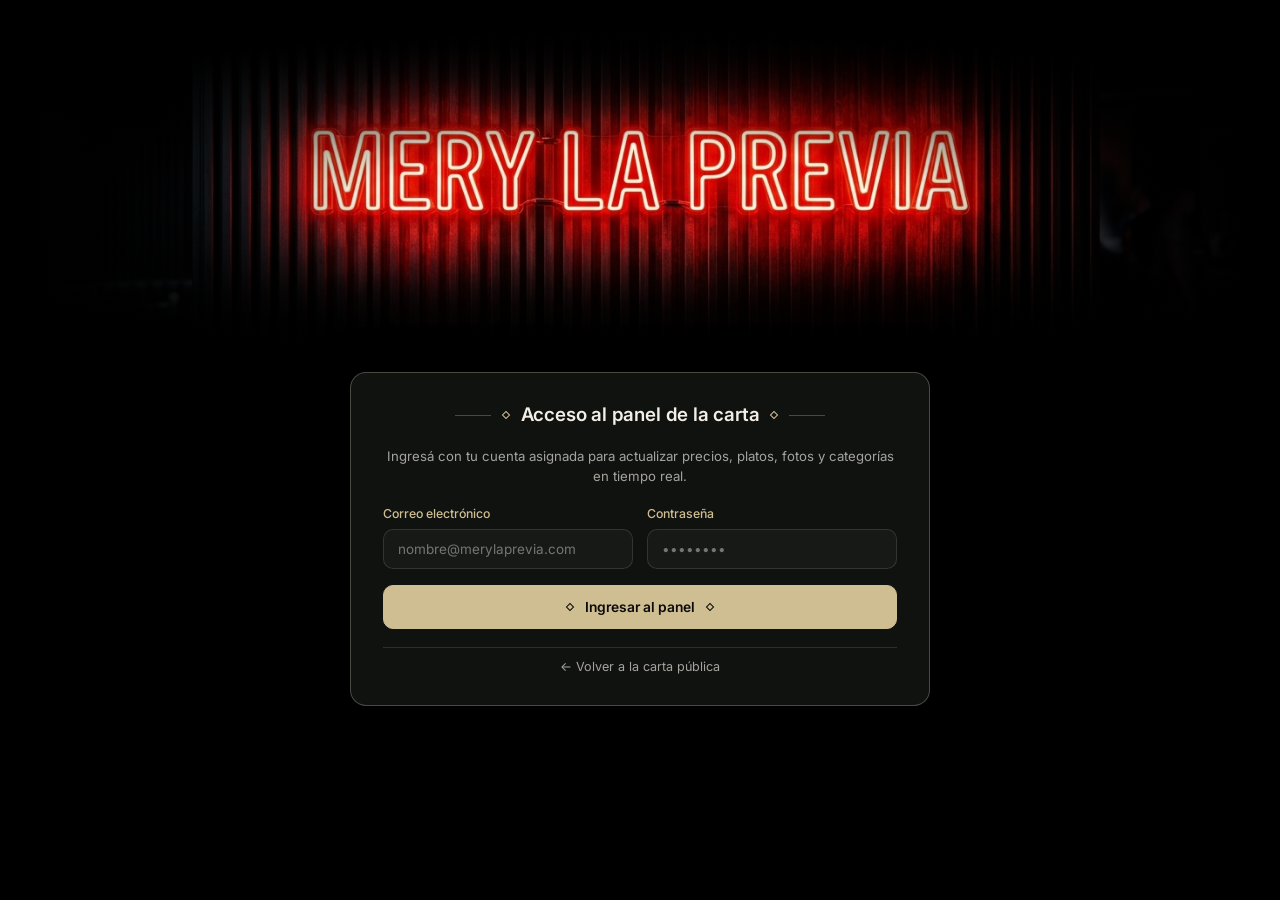
==== admin.html @ 09398cb2 "fix(reservas-qr): sincronizacion multidepositivo, persistencia de pestana y scanner qr fullscreen" ====
<!DOCTYPE html>
<html lang="es">
<head>
  <meta charset="UTF-8" />
  <meta name="viewport" content="width=device-width, initial-scale=1.0" />
  <meta name="color-scheme" content="dark" />
  <title>Mery La Previa — Panel de Administración</title>
  <link rel="preconnect" href="https://fonts.googleapis.com" />
  <link rel="preconnect" href="https://fonts.gstatic.com" crossorigin />
  <link href="https://fonts.googleapis.com/css2?family=Inter:wght@400;500;600;700&display=swap" rel="stylesheet" />
  <link rel="stylesheet" href="admin.css?v=15" />
</head>
<body>

  <!-- ======================================================================
       1. LOGIN SCREEN: Static Final Frame of Neon Sign on Top + Login Grid Below
          (No video playback, never covers the neon sign, no user sign-up)
       ====================================================================== -->
  <section id="adminLoginScreen" class="admin-login-screen" aria-label="Acceso Administrativo Mery La Previa">
    <div class="admin-neon-stage">
      <img
        src="assets/img/neon-wall-mery.jpg"
        alt="Cartel Luminoso Mery La Previa"
        class="admin-neon-frame-img"
      />
      <div class="admin-neon-vignette" aria-hidden="true"></div>
    </div>

    <div class="admin-login-grid-wrap">
      <div class="admin-login-card">
        <div class="admin-diamond-header">
          <span class="diamond-line"></span>
          <span class="diamond-dot"></span>
          <h1>Acceso al panel de la carta</h1>
          <span class="diamond-dot"></span>
          <span class="diamond-line"></span>
        </div>

        <p class="admin-login-subtitle">
          Ingresá con tu cuenta asignada para actualizar precios, platos, fotos y categorías en tiempo real.
        </p>

        <form id="adminLoginForm" class="admin-login-form" autocomplete="on">
          <div class="admin-login-inputs-grid">
            <div class="admin-field">
              <label for="loginEmail">Correo electrónico</label>
              <input
                type="email"
                id="loginEmail"
                class="admin-input"
                placeholder="nombre@merylaprevia.com"
                required
                autocomplete="username"
              />
            </div>

            <div class="admin-field">
              <label for="loginPassword">Contraseña</label>
              <input
                type="password"
                id="loginPassword"
                class="admin-input"
                placeholder="••••••••"
                required
                autocomplete="current-password"
              />
            </div>
          </div>

          <div id="loginErrorMsg" class="admin-login-error" role="alert" hidden></div>

          <button type="submit" id="btnLoginSubmit" class="admin-enter-btn">
            <span class="intro-diamond"></span>
            <span>Ingresar al panel</span>
            <span class="intro-diamond"></span>
          </button>
        </form>

        <div class="admin-login-footer">
          <a href="index.html" class="admin-link-subtle">← Volver a la carta pública</a>
        </div>
      </div>
    </div>
  </section>

  <!-- ======================================================================
       2. SELF-MANAGED ADMIN WORKSPACE (Left Sidebar + Ordered Category Panel)
       ====================================================================== -->
  <div id="adminDashboardScreen" class="admin-shell" hidden>
    <!-- Mobile Top Header Bar (<900px) -->
    <header class="admin-mobile-topbar">
      <div class="admin-mobile-brand">
        <span class="admin-mobile-brand-title">Mery La Previa</span>
        <span class="admin-live-badge" title="Los cambios impactan al instante en la carta">
          <span class="live-dot"></span>
          <span>En vivo</span>
        </span>
      </div>
      <button
        type="button"
        id="btnAdminMobileMenu"
        class="admin-mobile-menu-btn"
        aria-label="Abrir o cerrar menú"
        aria-expanded="false"
      >
        <svg width="20" height="20" viewBox="0 0 24 24" fill="none" stroke="currentColor" stroke-width="1.8">
          <line x1="4" y1="7" x2="20" y2="7" />
          <line x1="4" y1="12" x2="20" y2="12" />
          <line x1="4" y1="17" x2="20" y2="17" />
        </svg>
      </button>
    </header>

    <div id="adminSidebarBackdrop" class="admin-sidebar-backdrop" hidden></div>

    <!-- Left Sidebar -->
    <aside id="adminSidebar" class="admin-sidebar" aria-label="Menú lateral de categorías">
      <div class="admin-sidebar-top">
        <div class="admin-brand-box">
          <div class="admin-brand-row">
            <span class="admin-brand-name">Mery La Previa</span>
            <span class="admin-live-badge" title="Los cambios impactan al instante en la carta">
              <span class="live-dot"></span>
              <span>En vivo</span>
            </span>
          </div>
          <span class="admin-brand-sub">Gestión de carta y precios</span>
        </div>

        <div class="admin-sidebar-section">
          <div class="admin-sidebar-label-row">
            <span class="admin-sidebar-label">Categorías</span>
          </div>
          <nav id="adminCategoryPills" class="admin-sidebar-nav" role="tablist" aria-label="Categorías de la carta"></nav>

          <button type="button" id="btnNewCategory" class="admin-sidebar-add-btn">
            <span>+ Nueva categoría</span>
          </button>
        </div>

        <div class="admin-sidebar-section">
          <div class="admin-sidebar-label-row">
            <span class="admin-sidebar-label">Operaciones y reservas</span>
          </div>
          <nav class="admin-sidebar-nav" aria-label="Operaciones de reservas y WhatsApp">
            <button type="button" id="btnNavReservations" class="admin-cat-pill">
              <span>Reservas y Check-in QR</span>
              <span id="adminReservationsBadge" class="admin-cat-pill-count">0</span>
            </button>
            <button type="button" id="btnNavWhatsapp" class="admin-cat-pill">
              <span>WhatsApp y Señas</span>
            </button>
          </nav>
        </div>

        <div class="admin-sidebar-section">
          <div class="admin-sidebar-label-row">
            <span class="admin-sidebar-label">Multimedia</span>
          </div>
          <nav class="admin-sidebar-nav" aria-label="Multimedia y videos">
            <button type="button" id="btnNavVideos" class="admin-cat-pill">
              <span>Videos de secciones</span>
            </button>
          </nav>
        </div>
      </div>

      <div class="admin-sidebar-footer">
        <a href="index.html" target="_blank" rel="noopener" class="admin-sidebar-link">
          <span>Ver carta pública</span>
          <span aria-hidden="true">↗</span>
        </a>
        <button type="button" id="btnLogout" class="admin-sidebar-logout">
          <span>Cerrar sesión</span>
        </button>
      </div>
    </aside>

    <!-- Right Main Workspace -->
    <main class="admin-main">
      <header class="admin-main-header">
        <div class="admin-main-title-wrap">
          <h2 id="activeCategoryTitle" class="admin-main-title">Cocktails 11:11</h2>
          <span id="activeCategoryCount" class="admin-main-subtitle">3 ítems en esta categoría</span>
        </div>

        <div class="admin-main-actions">
          <div class="admin-search-wrap">
            <input
              type="search"
              id="adminSearchInput"
              class="admin-search-input"
              placeholder="Buscar plato o bebida..."
              aria-label="Buscar plato o bebida"
            />
          </div>

          <button type="button" id="btnRenameActiveCat" class="admin-btn-outline">
            Renombrar categoría
          </button>
          <button type="button" id="btnDeleteActiveCat" class="admin-btn-outline admin-btn-danger">
            Eliminar categoría
          </button>
          <button type="button" id="btnNewDish" class="admin-btn-gold">
            + Agregar ítem
          </button>
        </div>
      </header>

      <section id="adminSectionsContainer" class="admin-sections-container"></section>
    </main>
  </div>

  <!-- Toast Notification Banner -->
  <div id="adminToast" class="admin-toast" role="status" aria-live="polite" hidden></div>

  <!-- ======================================================================
       3. POPUP MODAL: CREATE / EDIT DISH OR DRINK (Clean Photo Upload, No Presets)
       ====================================================================== -->
  <div id="adminItemModal" class="admin-modal-backdrop" hidden role="dialog" aria-modal="true" aria-labelledby="itemModalHeading">
    <div class="admin-modal-card">
      <div class="admin-modal-header">
        <div class="admin-modal-title-group">
          <span class="diamond-dot"></span>
          <h2 id="itemModalHeading">Agregar ítem a la carta</h2>
        </div>
        <button type="button" id="btnCloseItemModal" class="admin-modal-close" aria-label="Cerrar">✕</button>
      </div>

      <form id="adminItemForm" class="admin-modal-form">
        <input type="hidden" id="itemFormId" />

        <div class="admin-form-grid-2">
          <div class="admin-field">
            <label for="itemFormCategory">Categoría</label>
            <select id="itemFormCategory" class="admin-input" required></select>
          </div>

          <div class="admin-field">
            <label for="itemFormPrice">Precio (ej. $14.500)</label>
            <input type="text" id="itemFormPrice" class="admin-input" placeholder="$14.500" required />
          </div>
        </div>

        <div class="admin-form-grid-2">
          <div class="admin-field">
            <label for="itemFormName">Nombre del plato, trago o vino</label>
            <input type="text" id="itemFormName" class="admin-input" placeholder="Ej. Ojo de Bife en Bandeja Imperial" required />
          </div>

          <div class="admin-field">
            <label for="itemFormBadge">Distinción en la carta</label>
            <select id="itemFormBadge" class="admin-input">
              <option value="★">★ Recomendado de la casa</option>
              <option value="◇">◇ Especialidad 11:11</option>
            </select>
          </div>
        </div>

        <div class="admin-field">
          <label>Foto del ítem y encuadre dual</label>
          <div class="admin-photo-uploader">
            <div id="itemPhotoCropStage" class="admin-photo-crop-stage dual-preview-stage" title="Hacé clic para abrir el editor de encuadres estilo Instagram">
              <div class="admin-dual-preview-item">
                <span class="admin-dual-preview-label">Vista en lista</span>
                <div class="admin-dual-thumb-wrap">
                  <img id="itemFormPreview" src="assets/img/ice-cube-previa.jpg" alt="Vista previa en lista" class="admin-photo-preview" style="object-position: 50% 50%;" />
                </div>
              </div>
              <div class="admin-dual-preview-item">
                <span class="admin-dual-preview-label">Vista en ventana de detalle</span>
                <div class="admin-dual-modal-wrap">
                  <img id="itemFormModalPreview" src="assets/img/ice-cube-previa.jpg" alt="Vista previa en ventana de detalle" class="admin-photo-preview" style="object-position: 50% 50%;" />
                </div>
              </div>
              <span class="admin-crop-badge" aria-hidden="true">Clic para encuadrar</span>
            </div>
            <div class="admin-photo-controls">
              <p class="admin-photo-hint">
                Arrastrá la imagen con el mouse o el dedo para acomodar el encuadre. Podés calibrar de forma independiente la miniatura de la carta y la cabecera del detalle.
              </p>
              <div class="admin-photo-actions-row">
                <label for="itemFormFile" class="admin-btn-outline admin-upload-label">
                  Subir o cambiar foto
                </label>
                <button type="button" id="btnOpenPhotoCropper" class="admin-btn-gold">
                  Ajustar encuadres
                </button>
                <button type="button" id="btnResetImagePos" class="admin-btn-outline" title="Restablecer encuadres al centro">
                  Centrar encuadre
                </button>
              </div>
              <input type="file" id="itemFormFile" accept="image/*" hidden />
              <input type="hidden" id="itemFormImageUrl" value="assets/img/ice-cube-previa.jpg" />
              <input type="hidden" id="itemFormImagePos" value="50% 50%" />
              <input type="hidden" id="itemFormImageZoom" value="1" />
              <input type="hidden" id="itemFormModalImagePos" value="50% 50%" />
              <input type="hidden" id="itemFormModalImageZoom" value="1" />
            </div>
          </div>
        </div>

        <div class="admin-field">
          <label for="itemFormShortDesc">Descripción corta (se muestra en el listado de la carta)</label>
          <textarea id="itemFormShortDesc" class="admin-input admin-textarea" rows="2" placeholder="Ingredientes principales y presentación..." required></textarea>
        </div>

        <div class="admin-field">
          <label for="itemFormDetailCopy">Detalle y copy extendido (se muestra al abrir la ventana del plato)</label>
          <textarea id="itemFormDetailCopy" class="admin-input admin-textarea" rows="3" placeholder="Contá el ritual de servicio, notas de cata, cocción o por qué es especial..."></textarea>
        </div>

        <div class="admin-form-grid-2">
          <div class="admin-field">
            <label for="itemFormPairing">Sugerencia de maridaje o momento</label>
            <input type="text" id="itemFormPairing" class="admin-input" placeholder="Ej. Ideal para compartir entre 2 o 3 personas." />
          </div>

          <div class="admin-field">
            <label for="itemFormTags">Etiquetas (separadas por coma)</label>
            <input type="text" id="itemFormTags" class="admin-input" placeholder="Para compartir, Brasas, Autor 11:11" />
          </div>
        </div>

        <div class="admin-modal-footer">
          <button type="button" id="btnCancelItemModal" class="admin-btn-outline">Cancelar</button>
          <button type="submit" id="btnSaveItemModal" class="admin-btn-gold">Guardar cambios</button>
        </div>
      </form>
    </div>
  </div>

  <!-- ======================================================================
       4. POPUP MODAL: CREATE / RENAME CATEGORY (Unified Visual Style)
       ====================================================================== -->
  <div id="adminCategoryModal" class="admin-modal-backdrop" hidden role="dialog" aria-modal="true" aria-labelledby="catModalHeading">
    <div class="admin-modal-card admin-modal-sm">
      <div class="admin-modal-header">
        <div class="admin-modal-title-group">
          <span class="diamond-dot"></span>
          <h2 id="catModalHeading">Nueva categoría</h2>
        </div>
        <button type="button" id="btnCloseCatModal" class="admin-modal-close" aria-label="Cerrar">✕</button>
      </div>

      <form id="adminCategoryForm" class="admin-modal-form">
        <input type="hidden" id="catFormSlug" />
        <div class="admin-field">
          <label for="catFormTitle">Nombre de la categoría</label>
          <input type="text" id="catFormTitle" class="admin-input" placeholder="Ej. Postres & Café" required />
        </div>
        <div class="admin-modal-footer">
          <button type="button" id="btnCancelCatModal" class="admin-btn-outline">Cancelar</button>
          <button type="submit" class="admin-btn-gold">Guardar categoría</button>
        </div>
      </form>
    </div>
  </div>

  <!-- ======================================================================
       5. POPUP MODAL: UNIFIED VISUAL CONFIRMATION (Logout / Delete Dish / Delete Category)
       ====================================================================== -->
  <div id="adminConfirmModal" class="admin-modal-backdrop" hidden role="dialog" aria-modal="true" aria-labelledby="confirmModalHeading">
    <div class="admin-modal-card admin-modal-sm">
      <div class="admin-modal-header">
        <div class="admin-modal-title-group">
          <span class="diamond-dot"></span>
          <h2 id="confirmModalHeading">Confirmar acción</h2>
        </div>
        <button type="button" id="btnCloseConfirmModal" class="admin-modal-close" aria-label="Cerrar">✕</button>
      </div>

      <div id="confirmPromptState">
        <div class="admin-confirm-body">
          <p id="confirmModalMessage" class="admin-confirm-message">
            ¿Estás seguro de que querés realizar esta acción?
          </p>
        </div>

        <div class="admin-modal-footer">
          <button type="button" id="btnCancelConfirmModal" class="admin-btn-outline">Cancelar</button>
          <button type="button" id="btnAcceptConfirmModal" class="admin-btn-gold admin-btn-confirm-danger">Confirmar</button>
        </div>
      </div>

      <!-- Animated Green Success Check State -->
      <div id="confirmSuccessState" class="admin-confirm-success-state" hidden style="display:none;">
        <div class="admin-check-anim-circle">
          <svg class="admin-check-svg" viewBox="0 0 52 52">
            <circle class="admin-check-circle" cx="26" cy="26" r="23" fill="none"/>
            <path class="admin-check-path" fill="none" d="M14 27l8 8 16-16"/>
          </svg>
        </div>
        <span id="confirmSuccessText" class="admin-confirm-success-text">¡Acción confirmada con éxito!</span>
      </div>
    </div>
  </div>

  <!-- ======================================================================
       6. DEDICATED INSTAGRAM-STYLE DUAL PHOTO CROPPER MODAL
       ====================================================================== -->
  <div id="adminPhotoCropperModal" class="admin-modal-backdrop" hidden role="dialog" aria-modal="true" aria-labelledby="photoCropperHeading">
    <div class="admin-modal-card ig-cropper-card">
      <div class="admin-modal-header">
        <div class="admin-modal-title-group">
          <span class="diamond-dot"></span>
          <h2 id="photoCropperHeading">Ajustar encuadre de la foto</h2>
        </div>
        <button type="button" id="btnClosePhotoCropper" class="admin-modal-close" aria-label="Cerrar">✕</button>
      </div>

      <!-- Mode Tabs (Miniatura 115:86 vs Detalle 580:250) -->
      <div class="ig-crop-tabs" role="tablist">
        <button
          type="button"
          id="cropTabThumb"
          class="ig-crop-tab active"
          role="tab"
          aria-selected="true"
          data-crop-mode="thumb"
        >
          <span class="ig-tab-num">1</span>
          <span class="ig-tab-copy">
            <span class="ig-tab-title">1. Miniatura de la carta</span>
            <span class="ig-tab-ratio">Listado (115 × 86)</span>
          </span>
        </button>
        <button
          type="button"
          id="cropTabModal"
          class="ig-crop-tab"
          role="tab"
          aria-selected="false"
          data-crop-mode="modal"
        >
          <span class="ig-tab-num">2</span>
          <span class="ig-tab-copy">
            <span class="ig-tab-title">2. Ventana de detalle del plato</span>
            <span class="ig-tab-ratio">Cabecera (580 × 250)</span>
          </span>
        </button>
      </div>

      <div class="ig-crop-workspace">
        <div class="ig-crop-viewport-container">
          <!-- Viewport switches aspect ratio smoothly: mode-thumb (115/86) vs mode-modal (580/250) -->
          <div id="igCropViewport" class="ig-crop-viewport mode-thumb" title="Arrastrá para encuadrar o usá la rueda del mouse para zoom">
            <img id="igCropImage" src="assets/img/ice-cube-previa.jpg" alt="Foto para encuadrar" draggable="false" />
            <div id="igCropGrid" class="ig-crop-grid" aria-hidden="true">
              <span class="ig-grid-line ig-line-h1"></span>
              <span class="ig-grid-line ig-line-h2"></span>
              <span class="ig-grid-line ig-line-v1"></span>
              <span class="ig-grid-line ig-line-v2"></span>
            </div>
            <div class="ig-crop-badge-overlay">
              <span id="igActiveModeLabel">Miniatura de la carta (115 × 86)</span>
            </div>
          </div>
        </div>

        <p class="ig-crop-hint">
          Arrastrá la foto con el mouse o dedo para acomodar el encuadre. Usá la barra de abajo o la rueda del mouse para hacer zoom.
        </p>

        <!-- Zoom Slider Row -->
        <div class="ig-crop-controls-row">
          <div class="ig-zoom-group">
            <label for="igCropZoomSlider" class="ig-zoom-label">Zoom</label>
            <input
              type="range"
              id="igCropZoomSlider"
              class="ig-range-slider"
              min="1"
              max="2.5"
              step="0.02"
              value="1"
            />
            <span id="igCropZoomValue" class="ig-zoom-val-badge">1.00x</span>
          </div>

          <button type="button" id="btnResetActiveCrop" class="admin-btn-outline ig-btn-reset">
            Centrar esta vista
          </button>
        </div>

        <!-- Side-by-side Live Previews Strip at bottom of cropper -->
        <div class="ig-previews-strip">
          <span class="ig-previews-heading">Vista previa simultánea en tiempo real:</span>
          <div class="ig-previews-grid">
            <div id="igLivePreviewThumbWrap" class="ig-preview-item" data-switch-mode="thumb" title="Clic para editar encuadre de lista">
              <span class="ig-preview-tag">Lista de la carta</span>
              <div class="ig-preview-box ig-preview-thumb-box">
                <img id="igLivePreviewThumb" src="assets/img/ice-cube-previa.jpg" alt="Vista previa en lista (Miniatura)" />
              </div>
              <span class="ig-preview-desc">Miniatura (115 × 86)</span>
            </div>

            <div id="igLivePreviewModalWrap" class="ig-preview-item" data-switch-mode="modal" title="Clic para editar encuadre de detalle">
              <span class="ig-preview-tag">Ventana de detalle</span>
              <div class="ig-preview-box ig-preview-modal-box">
                <img id="igLivePreviewModal" src="assets/img/ice-cube-previa.jpg" alt="Vista previa al abrir plato (Detalle)" />
              </div>
              <span class="ig-preview-desc">Detalle (580 × 250)</span>
            </div>
          </div>
        </div>
      </div>

      <div class="admin-modal-footer ig-modal-footer">
        <button type="button" id="btnCancelPhotoCropper" class="admin-btn-outline">Cancelar</button>
        <button type="button" id="btnApplyPhotoCropper" class="admin-btn-gold">Aplicar encuadres</button>
      </div>
    </div>
  </div>

  <!-- ======================================================================
       7. POPUP MODAL: VIEW AND APPROVE DEPOSIT PROOF (S9)
       ====================================================================== -->
  <div id="adminProofModal" class="admin-modal-backdrop" hidden role="dialog" aria-modal="true" aria-labelledby="proofModalHeading">
    <div class="admin-modal-card admin-modal-md">
      <div class="admin-modal-header">
        <div class="admin-modal-title-group">
          <span class="diamond-dot"></span>
          <h2 id="proofModalHeading">Comprobante de seña</h2>
        </div>
        <button type="button" id="btnCloseProofModal" class="admin-modal-close" aria-label="Cerrar">✕</button>
      </div>

      <div class="admin-proof-body">
        <div class="admin-proof-meta-row">
          <div>
            <span class="admin-label-muted">Reserva:</span>
            <strong id="adminProofResId" class="admin-proof-code">MLP-8492</strong>
          </div>
          <div>
            <span class="admin-label-muted">Titular:</span>
            <strong id="adminProofCustomerName">Agustina Di Marco</strong>
          </div>
          <div>
            <span class="admin-label-muted">Subido:</span>
            <span id="adminProofUploadedAt">13/11 19:30 hs</span>
          </div>
        </div>

        <div class="admin-proof-image-stage">
          <img id="adminProofImage" src="" alt="Comprobante de transferencia" class="admin-proof-full-img" />
        </div>

        <div id="adminProofStatusNotice" class="admin-proof-notice"></div>
      </div>

      <div class="admin-modal-footer">
        <button type="button" id="btnCancelProofModal" class="admin-btn-outline">Cerrar</button>
        <button type="button" id="btnApproveProofModal" class="admin-btn-gold">Confirmar seña y asegurar lugar</button>
      </div>
    </div>
  </div>

  <!-- ======================================================================
       8. POPUP MODAL: DOOR QR SCANNER & CHECK-IN (S9) - IMMERSIVE SCANNER
       ====================================================================== -->
  <div id="adminQrScannerModal" class="admin-modal-backdrop admin-qr-fullscreen-modal" hidden role="dialog" aria-modal="true" aria-labelledby="qrScannerHeading">
    <div class="admin-qr-viewport">
      <!-- Camera Video Stage / Viewfinder -->
      <div id="qrCameraContainer" class="admin-qr-camera-stage">
        <!-- Live video stream inserted here -->
        <div class="admin-camera-reticle" aria-hidden="true">
          <div class="admin-laser-beam"></div>
          <span class="reticle-corner corner-tl"></span>
          <span class="reticle-corner corner-tr"></span>
          <span class="reticle-corner corner-bl"></span>
          <span class="reticle-corner corner-br"></span>
        </div>
      </div>

      <!-- Top Floating Controls (Glassmorphism) -->
      <header class="admin-qr-top-bar">
        <div class="admin-qr-header-left">
          <span class="diamond-dot"></span>
          <div>
            <h2 id="qrScannerHeading" class="admin-qr-title">Escanear Pase VIP</h2>
            <p id="qrCameraStatus" class="admin-qr-subtitle">Apuntá al código QR del cliente</p>
          </div>
        </div>

        <div class="admin-qr-top-actions">
          <button
            type="button"
            id="btnToggleQrTorch"
            class="admin-qr-action-btn"
            title="Activar / Desactivar linterna"
            aria-label="Linterna"
            aria-pressed="false"
          >
            <svg width="20" height="20" viewBox="0 0 24 24" fill="none" stroke="currentColor" stroke-width="2" stroke-linecap="round" stroke-linejoin="round">
              <polygon points="13 2 3 14 12 14 11 22 21 10 12 10 13 2"></polygon>
            </svg>
          </button>

          <button
            type="button"
            id="btnFlipQrCamera"
            class="admin-qr-action-btn"
            title="Girar cámara (Frontal / Trasera)"
            aria-label="Girar cámara"
          >
            <svg width="20" height="20" viewBox="0 0 24 24" fill="none" stroke="currentColor" stroke-width="2" stroke-linecap="round" stroke-linejoin="round">
              <path d="M20 16v4h-4"></path>
              <path d="M4 8V4h4"></path>
              <path d="M4 14.5A8.5 8.5 0 0 0 18.5 19L20 20"></path>
              <path d="M20 9.5A8.5 8.5 0 0 0 5.5 5L4 4"></path>
            </svg>
          </button>

          <button
            type="button"
            id="btnCloseQrScannerModal"
            class="admin-qr-action-btn admin-qr-close-btn"
            title="Cerrar scanner"
            aria-label="Cerrar"
          >
            ✕
          </button>
        </div>
      </header>

      <!-- Bottom Floating Drawer: Manual Entry & Scan Result Card -->
      <div class="admin-qr-bottom-drawer">
        <div class="admin-qr-input-row">
          <input
            type="text"
            id="qrScannerCodeInput"
            class="admin-input admin-qr-input"
            placeholder="MLP-XXXX o DNI del cumpleañero..."
            autocomplete="off"
          />
          <button type="button" id="btnSearchQrCode" class="admin-btn-gold admin-qr-search-btn">
            Buscar
          </button>
        </div>

        <button type="button" id="btnToggleQrCamera" class="admin-btn-outline admin-btn-camera" style="display: none;">
          Usar cámara del celular / lector
        </button>

        <!-- Scan Result Card (Slide-up on scan) -->
        <div id="qrScanResultBox" class="admin-scan-result-card" hidden>
          <div class="admin-scan-result-header">
            <div>
              <span id="qrResultCode" class="admin-result-code">MLP-8492</span>
              <h3 id="qrResultName" class="admin-result-name">Agustina Di Marco</h3>
            </div>
            <span id="qrResultDepositBadge" class="admin-res-badge">Con seña</span>
          </div>

          <div class="admin-scan-grid">
            <div>
              <span class="admin-label-muted">Sector / Motivo</span>
              <strong id="qrResultType">Cumpleaños VIP</strong>
            </div>
            <div>
              <span class="admin-label-muted">Personas</span>
              <strong id="qrResultGuests">10 personas</strong>
            </div>
            <div>
              <span class="admin-label-muted">Día y Hora</span>
              <strong id="qrResultDateTime">Viernes 13/11 • 22:00 hs</strong>
            </div>
            <div>
              <span class="admin-label-muted">Estado de Ingreso</span>
              <strong id="qrResultAttendance">Pendiente de ingreso</strong>
            </div>
          </div>

          <div id="qrResultBirthdayNotice" class="admin-scan-birthday-notice" hidden>
            🎂 <strong>Cumpleaños VIP:</strong> DNI <span id="qrResultDni">-</span> • Brindis y beneficios habilitados en barra.
          </div>

          <div class="admin-scan-actions">
            <button type="button" id="btnConfirmQrCheckIn" class="admin-btn-gold admin-btn-checkin-large">
              Confirmar ingreso (Asistió)
            </button>
            <button type="button" id="btnScanAnotherQr" class="admin-btn-outline" style="width: 100%; margin-top: 8px;">
              📷 Escanear otro código
            </button>
          </div>
        </div>
      </div>
    </div>
  </div>

  <!-- ======================================================================
       POPUP MODAL: DISPONIBILIDAD Y CUPOS MÁXIMOS POR DÍA
       ====================================================================== -->
  <div id="adminAvailabilityModal" class="admin-modal-backdrop" hidden role="dialog" aria-modal="true" aria-labelledby="availModalHeading">
    <div class="admin-modal-card admin-modal-md">
      <div class="admin-modal-header">
        <div class="admin-modal-title-group">
          <span class="diamond-dot"></span>
          <h2 id="availModalHeading">Disponibilidad y Cupos Máximos</h2>
        </div>
        <button type="button" id="btnCloseAvailModal" class="admin-modal-close" aria-label="Cerrar">✕</button>
      </div>

      <div class="admin-modal-body" style="padding: 20px;">
        <p style="color: var(--q-cream-muted); font-size: 0.86rem; margin-bottom: 18px; line-height: 1.5;">
          Configurá la capacidad máxima de personas por noche. Cuando una fecha alcance el cupo o sea pausada, el formulario público bloqueará automáticamente nuevas reservas para ese día.
        </p>

        <div id="adminAvailDaysList" class="admin-avail-days-list">
          <!-- Rendered dynamically -->
        </div>
      </div>

      <div class="admin-modal-footer">
        <button type="button" id="btnCancelAvailModal" class="admin-btn-outline">Cancelar</button>
        <button type="button" id="btnSaveAvailModal" class="admin-btn-gold">Guardar cupos</button>
      </div>
    </div>
  </div>

  <!-- ======================================================================
       POPUP MODAL: NUEVA RESERVA MANUAL (DESDE WHATSAPP O EN PUERTA)
       ====================================================================== -->
  <div id="adminNewResModal" class="admin-modal-backdrop" hidden role="dialog" aria-modal="true" aria-labelledby="newResModalHeading">
    <div class="admin-modal-card admin-modal-md">
      <div class="admin-modal-header">
        <div class="admin-modal-title-group">
          <span class="diamond-dot"></span>
          <h2 id="newResModalHeading">Nueva reserva manual</h2>
        </div>
        <button type="button" id="btnCloseNewResModal" class="admin-modal-close" aria-label="Cerrar">✕</button>
      </div>

      <!-- Form View -->
      <form id="adminNewResForm" class="admin-modal-body" style="padding: 20px; display: flex; flex-direction: column; gap: 14px;">
        <div class="admin-form-row-2">
          <div class="admin-form-group">
            <label class="admin-form-label" for="manualResName">Nombre y Apellido del Titular *</label>
            <input type="text" id="manualResName" class="admin-input" placeholder="Ej. Camila Navarro" required />
          </div>
          <div class="admin-form-group">
            <label class="admin-form-label" for="manualResPhone">WhatsApp / Teléfono *</label>
            <input type="tel" id="manualResPhone" class="admin-input" placeholder="Ej. 11 5555-5555" required />
          </div>
        </div>

        <div class="admin-form-row-2">
          <div class="admin-form-group">
            <label class="admin-form-label" for="manualResEmail">Email (opcional)</label>
            <input type="email" id="manualResEmail" class="admin-input" placeholder="cliente@ejemplo.com" />
          </div>
          <div class="admin-form-group">
            <label class="admin-form-label" for="manualResType">Sector / Motivo *</label>
            <select id="manualResType" class="admin-input" required>
              <option value="Mesa Cena + Previa" selected>Mesa Cena + Quedarse a la Previa</option>
              <option value="Cumpleaños VIP">Festejo de Cumpleaños (con beneficios)</option>
              <option value="Living VIP Cabina 13/11">Living VIP / Evento 13/11</option>
            </select>
          </div>
        </div>

        <!-- Conditional Birthday Fields in Admin Form -->
        <div id="manualResBirthdayRow" class="admin-form-row-2" hidden style="display: none;">
          <div class="admin-form-group">
            <label class="admin-form-label" for="manualResDni">DNI del cumpleañero/a</label>
            <input type="text" id="manualResDni" class="admin-input" placeholder="Ej. 42.123.456" />
          </div>
          <div class="admin-form-group">
            <label class="admin-form-label" for="manualResBirthDate">Fecha de cumpleaños</label>
            <input type="date" id="manualResBirthDate" class="admin-input" />
          </div>
        </div>

        <div class="admin-form-row-3">
          <div class="admin-form-group">
            <label class="admin-form-label" for="manualResGuests">Personas *</label>
            <input type="number" id="manualResGuests" class="admin-input" min="1" max="100" value="4" required />
          </div>
          <div class="admin-form-group">
            <label class="admin-form-label" for="manualResDay">Día *</label>
            <select id="manualResDay" class="admin-input" required>
              <option value="Viernes 13/11" selected>Viernes 13/11</option>
              <option value="Sábado">Sábado</option>
              <option value="Domingo">Domingo</option>
              <option value="Miércoles / Jueves">Miércoles / Jueves</option>
            </select>
          </div>
          <div class="admin-form-group">
            <label class="admin-form-label" for="manualResTime">Horario *</label>
            <select id="manualResTime" class="admin-input" required>
              <option value="20:30 hs (Cena)" selected>20:30 hs (Cena)</option>
              <option value="22:00 hs (Cena Tardía)">22:00 hs (Cena Tardía)</option>
              <option value="23:30 hs (Previa &amp; Club)">23:30 hs (Previa &amp; Club)</option>
            </select>
          </div>
        </div>

        <div class="admin-form-row-2">
          <div class="admin-form-group">
            <label class="admin-form-label" for="manualResDeposit">Estado de la Seña *</label>
            <select id="manualResDeposit" class="admin-input" required>
              <option value="confirmada" selected>✓ Con seña pagada (Lugar asegurado)</option>
              <option value="pendiente">⏳ Con seña pendiente de comprobante</option>
              <option value="sin_sena">○ Sin seña (Sujeta a disponibilidad)</option>
            </select>
          </div>
          <div class="admin-form-group">
            <label class="admin-form-label" for="manualResNotes">Notas internas / Observaciones</label>
            <input type="text" id="manualResNotes" class="admin-input" placeholder="Ej. Reservó por WhatsApp con Juan" />
          </div>
        </div>

        <div class="admin-modal-footer" style="padding: 16px 0 0; margin-top: 6px;">
          <button type="button" id="btnCancelNewResModal" class="admin-btn-outline">Cancelar</button>
          <button type="submit" id="btnSaveNewResModal" class="admin-btn-gold">Guardar y generar Pase VIP</button>
        </div>
      </form>

      <!-- Created Success View with Pass Share Links -->
      <div id="adminNewResSuccessView" class="admin-modal-body" hidden style="display:none; padding: 24px; text-align: center;">
        <div class="admin-check-anim-circle is-animating" style="margin: 0 auto 16px; opacity: 1; transform: scale(1);">
          <svg class="admin-check-svg" viewBox="0 0 52 52">
            <circle class="admin-check-circle" cx="26" cy="26" r="23" fill="none" style="stroke-dashoffset: 0;"/>
            <path class="admin-check-path" fill="none" d="M14 27l8 8 16-16" style="stroke-dashoffset: 0;"/>
          </svg>
        </div>
        <h3 id="manualSuccessCode" style="font-size: 1.5rem; font-weight: 700; color: var(--q-gold); margin: 0 0 6px;">MLP-0000</h3>
        <p id="manualSuccessSummary" style="color: var(--q-cream-muted); font-size: 0.92rem; margin: 0 0 20px;">
          Reserva guardada y lugar registrado en el sistema.
        </p>

        <div style="display: flex; flex-direction: column; gap: 10px; max-width: 360px; margin: 0 auto;">
          <a id="btnShareManualWhatsapp" href="#" target="_blank" rel="noopener" class="admin-btn-gold" style="display: flex; align-items: center; justify-content: center; gap: 8px; text-decoration: none;">
            <span>💬</span>
            <span>Enviar Pase VIP por WhatsApp al cliente</span>
          </a>
          <button type="button" id="btnCopyManualPassLink" class="admin-btn-outline" style="display: flex; align-items: center; justify-content: center; gap: 8px;">
            <span>🔗</span>
            <span id="btnCopyManualPassText">Copiar link del Pase digital</span>
          </button>
          <a id="btnOpenManualPassDirect" href="#" target="_blank" rel="noopener" class="admin-btn-outline" style="display: flex; align-items: center; justify-content: center; gap: 8px; text-decoration: none;">
            <span>↗</span>
            <span>Abrir Pase de Acceso en nueva pestaña</span>
          </a>
        </div>

        <div class="admin-modal-footer" style="padding: 20px 0 0; margin-top: 16px;">
          <button type="button" id="btnFinishNewResModal" class="admin-btn-gold" style="width: 100%;">Listo, volver al listado</button>
        </div>
      </div>
    </div>
  </div>

  <script src="https://cdn.jsdelivr.net/npm/@supabase/supabase-js@2"></script>
  <script src="assets/js/qrcode.min.js"></script>
  <script src="assets/js/jsqr.min.js"></script>
  <script src="supabase-config.js?v=15"></script>
  <script src="admin.js?v=15"></script>
</body>
</html>
---- admin.css ----
:root {
  --q-bg: #0a0b0a;
  --q-surface: #111311;
  --q-surface-raised: #161816;
  --q-cream: #f3efe6;
  --q-cream-muted: rgba(243, 239, 230, 0.66);
  --q-gold: #cfbe91;
  --q-border: rgba(239, 231, 210, 0.13);
  --q-border-strong: rgba(239, 231, 210, 0.26);
  --q-danger: #f87171;
  --q-danger-bg: rgba(248, 113, 113, 0.12);
  --q-success: #4ade80;
  --font-sans: 'Inter', -apple-system, BlinkMacSystemFont, 'Segoe UI', Roboto, sans-serif;
}

*, *::before, *::after {
  box-sizing: border-box;
  margin: 0;
  padding: 0;
  scrollbar-width: none;
  -ms-overflow-style: none;
}

::-webkit-scrollbar {
  display: none;
  width: 0;
  height: 0;
}

html, body {
  min-height: 100%;
  background: var(--q-bg);
  color: var(--q-cream);
  font-family: var(--font-sans);
  font-size: 15px;
  line-height: 1.5;
  -webkit-font-smoothing: antialiased;
}

body:has(.admin-modal-backdrop:not([hidden])) {
  overflow: hidden;
}

[hidden] {
  display: none !important;
}

/* ==========================================================================
   1. LOGIN SCREEN: STATIC FINAL NEON FRAME ON TOP + LOGIN GRID BELOW
   ========================================================================== */
.admin-login-screen {
  min-height: 100vh;
  background: #000000;
  display: flex;
  flex-direction: column;
  align-items: center;
  justify-content: flex-start;
  padding-bottom: 42px;
}

.admin-neon-stage {
  position: relative;
  width: 100%;
  max-width: 1200px;
  height: clamp(220px, 42vh, 400px);
  display: flex;
  align-items: center;
  justify-content: center;
  overflow: hidden;
  flex-shrink: 0;
}

.admin-neon-frame-img {
  width: 100%;
  height: 100%;
  object-fit: cover;
  object-position: center 52%;
  display: block;
}

.admin-neon-vignette {
  position: absolute;
  inset: 0;
  pointer-events: none;
  background:
    radial-gradient(ellipse 78% 48% at 50% 52%, transparent 28%, rgba(0, 0, 0, 0.68) 62%, #000000 92%),
    linear-gradient(to bottom, #000000 0%, transparent 24%, transparent 72%, #000000 96%, #000000 100%),
    linear-gradient(to right, #000000 0%, transparent 15%, transparent 85%, #000000 100%);
}

.admin-login-grid-wrap {
  position: relative;
  z-index: 3;
  width: 100%;
  max-width: 620px;
  padding: 0 20px;
  margin-top: -6px;
}

.admin-login-card {
  background: #101210;
  border: 1px solid var(--q-border-strong);
  border-radius: 16px;
  padding: 28px 32px;
  box-shadow: 0 20px 56px rgba(0, 0, 0, 0.85);
  display: flex;
  flex-direction: column;
  gap: 18px;
}

.admin-diamond-header {
  display: flex;
  align-items: center;
  justify-content: center;
  gap: 12px;
}

.diamond-line {
  width: 36px;
  height: 1px;
  background: var(--q-border-strong);
}

.diamond-dot {
  width: 6px;
  height: 6px;
  border: 1px solid var(--q-gold);
  transform: rotate(45deg);
  flex-shrink: 0;
}

.admin-diamond-header h1 {
  font-family: var(--font-sans);
  font-weight: 600;
  font-size: 1.25rem;
  letter-spacing: -0.01em;
  color: var(--q-cream);
  text-align: center;
}

.admin-login-subtitle {
  text-align: center;
  font-size: 0.88rem;
  color: var(--q-cream-muted);
  line-height: 1.5;
}

.admin-login-form {
  display: flex;
  flex-direction: column;
  gap: 16px;
}

.admin-login-inputs-grid {
  display: grid;
  grid-template-columns: 1fr 1fr;
  gap: 14px;
}

.admin-field {
  display: flex;
  flex-direction: column;
  gap: 6px;
}

.admin-field label {
  font-size: 0.82rem;
  font-weight: 500;
  color: var(--q-gold);
}

.admin-input {
  width: 100%;
  padding: 11px 14px;
  border-radius: 10px;
  border: 1px solid var(--q-border);
  background: #171917;
  color: var(--q-cream);
  font-family: var(--font-sans);
  font-size: 0.9rem;
  outline: none;
  transition: border-color 0.15s ease;
}

.admin-input:focus {
  border-color: var(--q-gold);
}

.admin-textarea {
  resize: vertical;
  line-height: 1.5;
}

.admin-login-error {
  padding: 10px 14px;
  border-radius: 10px;
  border: 1px solid rgba(248, 113, 113, 0.4);
  background: var(--q-danger-bg);
  color: #fecaca;
  font-size: 0.85rem;
  text-align: center;
}

.admin-enter-btn {
  appearance: none;
  width: 100%;
  border: 1px solid var(--q-gold);
  background: var(--q-gold);
  color: #0a0b0a;
  font-family: var(--font-sans);
  font-size: 0.92rem;
  font-weight: 600;
  padding: 13px 24px;
  border-radius: 10px;
  cursor: pointer;
  display: inline-flex;
  align-items: center;
  justify-content: center;
  gap: 12px;
  transition: background 0.15s ease;
}

.admin-enter-btn:hover {
  background: var(--q-cream);
  border-color: var(--q-cream);
}

.intro-diamond {
  width: 6px;
  height: 6px;
  border: 1px solid currentColor;
  transform: rotate(45deg);
  display: inline-block;
}

.admin-login-footer {
  display: flex;
  justify-content: center;
  align-items: center;
  padding-top: 10px;
  border-top: 1px solid var(--q-border);
}

.admin-link-subtle {
  color: var(--q-cream-muted);
  font-size: 0.84rem;
  text-decoration: none;
  transition: color 0.15s ease;
}

.admin-link-subtle:hover {
  color: var(--q-gold);
}

/* ==========================================================================
   2. ADMIN WORKSPACE SHELL: LEFT SIDEBAR + MAIN CONTENT
   ========================================================================== */
.admin-shell {
  min-height: 100vh;
  display: grid;
  grid-template-columns: 270px minmax(0, 1fr);
  background: var(--q-bg);
}

/* Mobile Topbar (<900px) */
.admin-mobile-topbar {
  display: none;
  align-items: center;
  justify-content: space-between;
  padding: 12px 16px;
  background: rgba(13, 14, 13, 0.96);
  backdrop-filter: blur(14px);
  -webkit-backdrop-filter: blur(14px);
  border-bottom: 1px solid var(--q-border);
}

.admin-mobile-brand {
  display: flex;
  align-items: center;
  gap: 10px;
}

.admin-mobile-brand-title {
  font-family: 'Forum', serif;
  font-size: 1.15rem;
  letter-spacing: 0.06em;
  color: var(--q-cream);
}

.admin-mobile-menu-btn {
  appearance: none;
  width: 40px;
  height: 40px;
  border-radius: 10px;
  border: 1px solid var(--q-border);
  background: rgba(239, 231, 210, 0.04);
  color: var(--q-cream);
  display: grid;
  place-items: center;
  cursor: pointer;
  transition: all 0.18s ease;
}

.admin-mobile-menu-btn:hover,
.admin-mobile-menu-btn.is-active {
  background: rgba(239, 231, 210, 0.14);
  border-color: var(--q-cream);
}

.admin-sidebar-backdrop {
  display: none;
}

/* Left Sidebar */
.admin-sidebar {
  background: var(--q-surface);
  border-right: 1px solid var(--q-border);
  padding: 24px 18px;
  display: flex;
  flex-direction: column;
  justify-content: space-between;
  gap: 24px;
  position: sticky;
  top: 0;
  height: 100vh;
  overflow-y: auto;
}

.admin-sidebar-top {
  display: flex;
  flex-direction: column;
  gap: 28px;
}

.admin-brand-box {
  padding: 4px 8px 18px;
  border-bottom: 1px solid var(--q-border);
  display: flex;
  flex-direction: column;
  gap: 4px;
}

.admin-brand-row {
  display: flex;
  align-items: center;
  justify-content: space-between;
  gap: 8px;
}

.admin-brand-name {
  font-weight: 700;
  font-size: 1.12rem;
  letter-spacing: -0.02em;
  color: var(--q-cream);
}

.admin-brand-sub {
  font-size: 0.8rem;
  color: var(--q-cream-muted);
}

.admin-live-badge {
  display: inline-flex;
  align-items: center;
  gap: 6px;
  padding: 3px 9px;
  border-radius: 99px;
  background: rgba(74, 222, 128, 0.1);
  border: 1px solid rgba(74, 222, 128, 0.3);
  color: var(--q-success);
  font-size: 0.74rem;
  font-weight: 500;
}

.live-dot {
  width: 6px;
  height: 6px;
  border-radius: 50%;
  background: var(--q-success);
}

.admin-sidebar-section {
  display: flex;
  flex-direction: column;
  gap: 10px;
}

.admin-sidebar-label-row {
  padding: 0 8px;
}

.admin-sidebar-label {
  font-size: 0.76rem;
  font-weight: 600;
  color: var(--q-cream-muted);
}

.admin-sidebar-nav {
  display: flex;
  flex-direction: column;
  gap: 4px;
}

.admin-cat-pill {
  appearance: none;
  width: 100%;
  border: 1px solid transparent;
  background: transparent;
  color: var(--q-cream-muted);
  font-family: var(--font-sans);
  font-size: 0.9rem;
  font-weight: 500;
  padding: 10px 12px;
  border-radius: 10px;
  cursor: pointer;
  display: flex;
  align-items: center;
  justify-content: space-between;
  gap: 10px;
  text-align: left;
  transition: background 0.12s ease, color 0.12s ease, border-color 0.12s ease;
}

.admin-cat-pill:hover {
  background: rgba(239, 231, 210, 0.05);
  color: var(--q-cream);
}

.admin-cat-pill.active {
  background: rgba(207, 190, 145, 0.13);
  border-color: rgba(207, 190, 145, 0.35);
  color: var(--q-cream);
  font-weight: 600;
}

.admin-cat-pill-count {
  font-size: 0.75rem;
  font-weight: 600;
  padding: 2px 8px;
  border-radius: 99px;
  background: rgba(255, 255, 255, 0.06);
  color: var(--q-cream-muted);
}

.admin-cat-pill.active .admin-cat-pill-count {
  background: var(--q-gold);
  color: #0a0b0a;
}

.admin-sidebar-add-btn {
  appearance: none;
  width: 100%;
  margin-top: 4px;
  padding: 10px 12px;
  border-radius: 10px;
  border: 1px dashed var(--q-border-strong);
  background: transparent;
  color: var(--q-gold);
  font-family: var(--font-sans);
  font-size: 0.86rem;
  font-weight: 500;
  cursor: pointer;
  text-align: left;
  transition: background 0.12s ease, border-color 0.12s ease;
}

.admin-sidebar-add-btn:hover {
  background: rgba(207, 190, 145, 0.08);
  border-color: var(--q-gold);
}

.admin-sidebar-footer {
  padding-top: 16px;
  border-top: 1px solid var(--q-border);
  display: flex;
  flex-direction: column;
  gap: 8px;
}

.admin-sidebar-link,
.admin-sidebar-logout {
  appearance: none;
  width: 100%;
  padding: 10px 12px;
  border-radius: 10px;
  border: 1px solid var(--q-border);
  background: rgba(255, 255, 255, 0.02);
  color: var(--q-cream);
  font-family: var(--font-sans);
  font-size: 0.86rem;
  font-weight: 500;
  text-decoration: none;
  display: flex;
  align-items: center;
  justify-content: space-between;
  cursor: pointer;
  transition: background 0.12s ease, border-color 0.12s ease;
}

.admin-sidebar-link:hover {
  background: rgba(255, 255, 255, 0.06);
  border-color: var(--q-border-strong);
}

.admin-sidebar-logout {
  color: #fca5a5;
  border-color: rgba(248, 113, 113, 0.22);
}

.admin-sidebar-logout:hover {
  background: var(--q-danger-bg);
  border-color: rgba(248, 113, 113, 0.45);
}

/* Right Main Workspace */
.admin-main {
  padding: 28px 34px 64px;
  display: flex;
  flex-direction: column;
  gap: 24px;
  max-width: 1200px;
  width: 100%;
}

.admin-main-header {
  display: flex;
  flex-wrap: wrap;
  align-items: center;
  justify-content: space-between;
  gap: 16px;
  padding-bottom: 20px;
  border-bottom: 1px solid var(--q-border);
}

.admin-main-title-wrap {
  display: flex;
  flex-direction: column;
  gap: 2px;
}

.admin-main-title {
  font-size: 1.55rem;
  font-weight: 700;
  letter-spacing: -0.02em;
  color: var(--q-cream);
}

.admin-main-subtitle {
  font-size: 0.85rem;
  color: var(--q-cream-muted);
}

.admin-main-actions {
  display: flex;
  flex-wrap: wrap;
  align-items: center;
  gap: 10px;
}

.admin-search-input {
  width: 220px;
  padding: 9px 13px;
  border-radius: 9px;
  border: 1px solid var(--q-border);
  background: var(--q-surface);
  color: var(--q-cream);
  font-family: var(--font-sans);
  font-size: 0.86rem;
  outline: none;
}

.admin-search-input:focus {
  border-color: var(--q-gold);
}

.admin-btn-gold {
  appearance: none;
  border: 1px solid var(--q-gold);
  background: var(--q-gold);
  color: #0a0b0a;
  font-family: var(--font-sans);
  font-size: 0.86rem;
  font-weight: 600;
  padding: 9px 16px;
  border-radius: 9px;
  cursor: pointer;
  transition: background 0.12s ease;
}

.admin-btn-gold:hover {
  background: var(--q-cream);
  border-color: var(--q-cream);
}

.admin-btn-outline {
  appearance: none;
  border: 1px solid var(--q-border-strong);
  background: var(--q-surface);
  color: var(--q-cream);
  font-family: var(--font-sans);
  font-size: 0.84rem;
  font-weight: 500;
  padding: 9px 14px;
  border-radius: 9px;
  cursor: pointer;
  display: inline-flex;
  align-items: center;
  gap: 6px;
  transition: background 0.12s ease, border-color 0.12s ease;
}

.admin-btn-outline:hover {
  background: var(--q-surface-raised);
  border-color: var(--q-cream);
}

.admin-btn-danger {
  color: #fca5a5;
  border-color: rgba(248, 113, 113, 0.28);
}

.admin-btn-danger:hover {
  background: var(--q-danger-bg);
  border-color: var(--q-danger);
  color: #fecaca;
}

/* Items Grid */
.admin-sections-container {
  display: flex;
  flex-direction: column;
  gap: 20px;
}

.admin-items-grid {
  display: grid;
  grid-template-columns: repeat(auto-fill, minmax(340px, 1fr));
  gap: 16px;
}

.admin-empty-state {
  padding: 42px 24px;
  border: 1px dashed var(--q-border-strong);
  border-radius: 14px;
  text-align: center;
  color: var(--q-cream-muted);
  display: flex;
  flex-direction: column;
  align-items: center;
  gap: 12px;
}

.admin-item-card {
  border: 1px solid var(--q-border);
  border-radius: 14px;
  background: var(--q-surface);
  padding: 16px;
  display: flex;
  flex-direction: column;
  gap: 14px;
  transition: border-color 0.12s ease;
}

.admin-item-card.unavailable {
  opacity: 0.56;
}

.admin-item-card:hover {
  border-color: var(--q-border-strong);
}

.admin-item-top {
  display: grid;
  grid-template-columns: 84px minmax(0, 1fr);
  gap: 14px;
  align-items: start;
}

.admin-item-thumb-wrap {
  width: 84px;
  height: 84px;
  border-radius: 10px;
  overflow: hidden;
  position: relative;
  cursor: pointer;
  border: 1px solid var(--q-border);
  background: #0c0d0c;
  flex-shrink: 0;
  display: flex;
  align-items: center;
  justify-content: center;
  transition: border-color 0.18s ease, transform 0.18s ease;
}

.admin-item-thumb-wrap:hover {
  border-color: var(--q-gold);
  transform: translateY(-1px);
}

.admin-item-thumb-wrap .admin-item-thumb,
.admin-item-thumb {
  width: 100%;
  height: 100%;
  border-radius: 0;
  object-fit: cover;
  border: none;
  background: #0c0d0c;
  display: block;
}

.admin-item-thumb-badge {
  position: absolute;
  bottom: 4px;
  left: 50%;
  transform: translateX(-50%);
  font-size: 0.62rem;
  font-weight: 500;
  letter-spacing: 0.04em;
  color: var(--q-cream);
  background: rgba(10, 11, 10, 0.85);
  backdrop-filter: blur(4px);
  padding: 1px 6px;
  border-radius: 4px;
  pointer-events: none;
  white-space: nowrap;
  opacity: 0.88;
  transition: opacity 0.18s ease, background 0.18s ease, color 0.18s ease;
}

.admin-item-thumb-wrap:hover .admin-item-thumb-badge {
  opacity: 1;
  background: rgba(212, 175, 55, 0.35);
  color: var(--q-gold-bright);
}

.admin-item-info {
  min-width: 0;
  display: flex;
  flex-direction: column;
  gap: 5px;
}

.admin-item-title {
  font-family: var(--font-sans);
  font-weight: 600;
  font-size: 1.02rem;
  line-height: 1.3;
  color: var(--q-cream);
}

.admin-item-badge {
  color: var(--q-gold);
  font-size: 0.85rem;
  margin-left: 4px;
}

.admin-item-desc {
  font-size: 0.82rem;
  color: var(--q-cream-muted);
  line-height: 1.45;
  display: -webkit-box;
  -webkit-line-clamp: 2;
  -webkit-box-orient: vertical;
  overflow: hidden;
}

.admin-quick-price-row {
  display: flex;
  align-items: center;
  justify-content: space-between;
  gap: 10px;
  padding-top: 10px;
  border-top: 1px solid var(--q-border);
}

.admin-quick-price-group {
  display: flex;
  align-items: center;
  gap: 8px;
}

.admin-quick-price-label {
  font-size: 0.8rem;
  font-weight: 500;
  color: var(--q-cream-muted);
}

.admin-quick-price-input {
  width: 112px;
  padding: 6px 10px;
  border-radius: 8px;
  border: 1px solid var(--q-border-strong);
  background: #0c0d0c;
  color: var(--q-cream);
  font-family: var(--font-sans);
  font-weight: 600;
  font-size: 0.92rem;
  outline: none;
}

.admin-quick-price-input:focus {
  border-color: var(--q-gold);
}

.admin-btn-quick-save {
  appearance: none;
  border: 1px solid rgba(207, 190, 145, 0.45);
  background: rgba(207, 190, 145, 0.12);
  color: var(--q-gold);
  font-family: var(--font-sans);
  font-size: 0.8rem;
  font-weight: 600;
  padding: 6px 12px;
  border-radius: 8px;
  cursor: pointer;
  transition: background 0.12s ease, color 0.12s ease;
}

.admin-btn-quick-save:hover {
  background: var(--q-gold);
  color: #0a0b0a;
}

.admin-item-actions {
  display: flex;
  align-items: center;
  justify-content: space-between;
  gap: 8px;
}

.admin-availability-btn {
  appearance: none;
  border: 1px solid var(--q-border);
  background: transparent;
  color: var(--q-cream-muted);
  font-family: var(--font-sans);
  font-size: 0.78rem;
  font-weight: 500;
  padding: 6px 11px;
  border-radius: 8px;
  cursor: pointer;
}

.admin-availability-btn.on {
  border-color: rgba(74, 222, 128, 0.35);
  background: rgba(74, 222, 128, 0.08);
  color: var(--q-success);
}

.admin-toast {
  position: fixed;
  bottom: 22px;
  right: 22px;
  z-index: 320;
  background: #151715;
  border: 1px solid var(--q-gold);
  color: var(--q-cream);
  padding: 11px 18px;
  border-radius: 10px;
  box-shadow: 0 12px 32px rgba(0, 0, 0, 0.8);
  font-size: 0.86rem;
  font-weight: 500;
}

/* ==========================================================================
   3. UNIFIED VISUAL POPUPS (Item Modal, Category Modal, Confirmation Modal)
   ========================================================================== */
.admin-modal-backdrop {
  position: fixed;
  inset: 0;
  z-index: 280;
  background: rgba(4, 5, 4, 0.82);
  display: flex;
  align-items: center;
  justify-content: center;
  padding: 20px;
}

.admin-modal-card {
  width: 100%;
  max-width: 640px;
  max-height: 92vh;
  overflow-y: auto;
  background: #121412;
  border: 1px solid var(--q-border-strong);
  border-radius: 16px;
  padding: 24px 26px;
  display: flex;
  flex-direction: column;
  gap: 18px;
  box-shadow: 0 24px 64px rgba(0, 0, 0, 0.9);
}

.admin-modal-sm {
  max-width: 440px;
}

.admin-modal-header {
  display: flex;
  align-items: center;
  justify-content: space-between;
  gap: 12px;
  padding-bottom: 14px;
  border-bottom: 1px solid var(--q-border);
}

.admin-modal-title-group {
  display: flex;
  align-items: center;
  gap: 10px;
}

.admin-modal-header h2 {
  font-family: var(--font-sans);
  font-weight: 600;
  font-size: 1.15rem;
  color: var(--q-cream);
}

.admin-modal-close {
  width: 32px;
  height: 32px;
  border-radius: 8px;
  border: 1px solid var(--q-border);
  background: transparent;
  color: var(--q-cream-muted);
  cursor: pointer;
}

.admin-modal-close:hover {
  border-color: var(--q-cream);
  color: var(--q-cream);
}

.admin-modal-form {
  display: flex;
  flex-direction: column;
  gap: 14px;
}

.admin-form-grid-2 {
  display: grid;
  grid-template-columns: 1fr 1fr;
  gap: 14px;
}

.admin-photo-uploader {
  display: flex;
  flex-direction: column;
  gap: 14px;
  align-items: stretch;
  padding: 16px;
  border: 1px solid var(--q-border);
  border-radius: 12px;
  background: #171917;
}

.admin-photo-crop-stage {
  position: relative;
  width: 100%;
  border-radius: 10px;
  overflow: hidden;
  border: 1px solid var(--q-border);
  background: #0c0d0c;
  cursor: pointer;
  user-select: none;
  touch-action: none;
  display: flex;
  align-items: center;
  justify-content: center;
}

.admin-photo-crop-stage.dual-preview-stage {
  width: 100%;
  min-height: 112px;
  padding: 12px 14px;
  display: flex;
  flex-wrap: wrap;
  gap: 18px;
  cursor: pointer;
  align-items: center;
  justify-content: flex-start;
  background: #111311;
  transition: border-color 0.2s ease, background 0.2s ease;
}

.admin-photo-crop-stage.dual-preview-stage:hover {
  border-color: var(--q-gold);
  background: #151815;
}

.admin-dual-preview-item {
  display: flex;
  flex-direction: column;
  gap: 6px;
}

.admin-dual-preview-label {
  font-size: 0.74rem;
  color: var(--q-cream-muted);
  font-weight: 500;
}

.admin-dual-thumb-wrap {
  width: 108px;
  height: 80px;
  border-radius: 8px;
  overflow: hidden;
  border: 1px solid var(--q-border);
  background: #080908;
  display: flex;
  align-items: center;
  justify-content: center;
}

.admin-dual-modal-wrap {
  width: 186px;
  height: 80px;
  border-radius: 8px;
  overflow: hidden;
  border: 1px solid var(--q-border);
  background: #080908;
  display: flex;
  align-items: center;
  justify-content: center;
}

.admin-dual-thumb-wrap img,
.admin-dual-modal-wrap img {
  width: 100%;
  height: 100%;
  object-fit: cover;
  display: block;
  border-radius: 0;
}

.admin-photo-crop-stage:active,
.admin-photo-crop-stage.is-dragging {
  cursor: grabbing;
  border-color: var(--q-gold);
}

.admin-crop-badge {
  margin-left: auto;
  align-self: center;
  font-size: 0.75rem;
  font-weight: 500;
  color: var(--q-gold);
  background: rgba(207, 190, 145, 0.12);
  border: 1px solid rgba(207, 190, 145, 0.35);
  padding: 6px 12px;
  border-radius: 8px;
  pointer-events: none;
  white-space: nowrap;
}

.admin-photo-preview {
  width: 100%;
  height: 100%;
  border-radius: 8px;
  object-fit: cover;
  pointer-events: none;
}

.admin-photo-controls {
  display: flex;
  flex-direction: column;
  align-items: flex-start;
  gap: 10px;
}

.admin-photo-actions-row {
  display: flex;
  gap: 8px;
  flex-wrap: wrap;
  align-items: center;
}

.admin-photo-hint {
  font-size: 0.8rem;
  color: var(--q-cream-muted);
  line-height: 1.4;
}

/* ==========================================================================
   6. SECTION VIDEOS MANAGEMENT WORKSPACE
   ========================================================================== */
.admin-videos-grid {
  display: grid;
  grid-template-columns: repeat(auto-fit, minmax(280px, 1fr));
  gap: 20px;
}

.admin-video-card {
  background: var(--q-surface);
  border: 1px solid var(--q-border);
  border-radius: 14px;
  padding: 20px;
  display: flex;
  flex-direction: column;
  gap: 14px;
  box-shadow: 0 10px 30px rgba(0, 0, 0, 0.4);
}

.admin-video-preview-wrap {
  position: relative;
  width: 100%;
  aspect-ratio: 16 / 9;
  border-radius: 10px;
  overflow: hidden;
  background: #000;
  border: 1px solid var(--q-border);
}

.admin-video-player {
  width: 100%;
  height: 100%;
  object-fit: cover;
  display: block;
}

.admin-video-meta {
  display: flex;
  flex-direction: column;
  gap: 6px;
}

.admin-video-title {
  font-size: 0.98rem;
  font-weight: 600;
  color: var(--q-cream);
}

.admin-video-desc {
  font-size: 0.82rem;
  color: var(--q-cream-muted);
  line-height: 1.4;
}

.admin-video-actions {
  display: flex;
  gap: 8px;
  flex-wrap: wrap;
  margin-top: auto;
  align-items: center;
}

.admin-upload-label {
  cursor: pointer;
}

#adminConfirmModal {
  z-index: 350 !important;
}

.admin-confirm-body {
  padding: 4px 0;
}

.admin-confirm-message {
  font-size: 0.94rem;
  color: var(--q-cream-muted);
  line-height: 1.55;
}

.admin-confirm-success-state {
  display: flex;
  flex-direction: column;
  align-items: center;
  justify-content: center;
  padding: 32px 16px 36px;
  gap: 18px;
  text-align: center;
}

.admin-check-anim-circle {
  width: 82px;
  height: 82px;
  border-radius: 50%;
  background: rgba(74, 222, 128, 0.12);
  border: 2px solid rgba(74, 222, 128, 0.35);
  box-shadow: 0 0 32px rgba(74, 222, 128, 0.35);
  display: flex;
  align-items: center;
  justify-content: center;
  transform: scale(0.3);
  opacity: 0;
}

.admin-confirm-success-state.is-animating .admin-check-anim-circle {
  animation: admin-pop-circle 0.5s cubic-bezier(0.175, 0.885, 0.32, 1.275) forwards;
}

@keyframes admin-pop-circle {
  0% {
    transform: scale(0.3);
    opacity: 0;
  }
  60% {
    transform: scale(1.18);
    opacity: 1;
  }
  100% {
    transform: scale(1);
    opacity: 1;
  }
}

.admin-check-svg {
  width: 54px;
  height: 54px;
  stroke: #4ade80;
  stroke-width: 4.5;
  stroke-linecap: round;
  stroke-linejoin: round;
  display: block;
  overflow: visible;
}

.admin-check-circle {
  stroke-dasharray: 146;
  stroke-dashoffset: 146;
  stroke: #4ade80;
}

.admin-confirm-success-state.is-animating .admin-check-circle {
  animation: admin-stroke-circle 0.55s cubic-bezier(0.65, 0, 0.45, 1) forwards;
}

.admin-check-path {
  stroke-dasharray: 36;
  stroke-dashoffset: 36;
  stroke: #4ade80;
}

.admin-confirm-success-state.is-animating .admin-check-path {
  animation: admin-stroke-check 0.45s cubic-bezier(0.65, 0, 0.45, 1) 0.3s forwards;
}

@keyframes admin-stroke-circle {
  100% {
    stroke-dashoffset: 0;
  }
}

@keyframes admin-stroke-check {
  100% {
    stroke-dashoffset: 0;
  }
}

.admin-confirm-success-text {
  font-size: 1.15rem;
  font-weight: 600;
  color: #f3efe6;
  letter-spacing: -0.01em;
  opacity: 0;
  transform: translateY(8px);
}

.admin-confirm-success-state.is-animating .admin-confirm-success-text {
  animation: admin-text-fade-up 0.4s ease 0.35s forwards;
}

@keyframes admin-text-fade-up {
  100% {
    opacity: 1;
    transform: translateY(0);
  }
}

.admin-btn-confirm-danger {
  background: #ef4444;
  border-color: #ef4444;
  color: #ffffff;
}

.admin-btn-confirm-danger:hover {
  background: #dc2626;
  border-color: #dc2626;
  color: #ffffff;
}

.admin-modal-footer {
  display: flex;
  justify-content: flex-end;
  gap: 10px;
  padding-top: 14px;
  border-top: 1px solid var(--q-border);
}

@media (max-width: 900px) {
  .admin-shell {
    grid-template-columns: 1fr;
    display: flex;
    flex-direction: column;
  }

  .admin-mobile-topbar {
    display: flex;
    position: sticky;
    top: 0;
    z-index: 250;
  }

  .admin-sidebar-backdrop {
    display: block;
    position: fixed;
    inset: 0;
    z-index: 240;
    background: rgba(4, 5, 4, 0.72);
    backdrop-filter: blur(4px);
    -webkit-backdrop-filter: blur(4px);
  }

  .admin-sidebar-backdrop[hidden] {
    display: none !important;
  }

  .admin-sidebar {
    position: fixed;
    top: 60px;
    left: 12px;
    bottom: 12px;
    height: auto;
    max-height: calc(100vh - 72px);
    width: min(290px, calc(100vw - 24px));
    z-index: 245;
    background: #0d0e0d;
    border: 1px solid var(--q-border-strong);
    border-radius: 16px;
    transform: translateX(-110%);
    opacity: 0;
    pointer-events: none;
    transition: transform 0.22s ease, opacity 0.22s ease;
    box-shadow: 0 20px 48px rgba(0, 0, 0, 0.85);
  }

  .admin-sidebar.mobile-open {
    transform: translateX(0);
    opacity: 1;
    pointer-events: auto;
  }

  .admin-main {
    padding: 20px 16px 48px;
  }
}

@media (max-width: 720px) {
  .admin-neon-stage {
    height: 220px;
  }

  .admin-login-card {
    padding: 22px 18px;
  }

  .admin-login-inputs-grid,
  .admin-form-grid-2,
  .admin-photo-uploader {
    grid-template-columns: 1fr;
  }

  .admin-items-grid {
    grid-template-columns: 1fr;
  }

  .admin-search-input {
    width: 100%;
  }

  .ig-crop-viewport.mode-thumb {
    width: 276px;
    height: 206px;
    max-width: 85vw;
  }

  .ig-crop-viewport.mode-modal {
    width: 320px;
    height: 138px;
    max-width: 90vw;
  }

  .ig-previews-grid {
    grid-template-columns: 1fr;
  }
}

/* =============================================================================
   6. INSTAGRAM-STYLE DUAL PHOTO CROPPER MODAL (#adminPhotoCropperModal)
   ============================================================================= */
.ig-cropper-card {
  max-width: 660px;
  width: 95vw;
  padding: 20px 24px;
  gap: 14px;
}

.ig-crop-tabs {
  display: grid;
  grid-template-columns: 1fr 1fr;
  gap: 10px;
  padding: 6px;
  background: #111311;
  border-radius: 12px;
  border: 1px solid var(--q-border);
}

.ig-crop-tab {
  display: flex;
  align-items: center;
  justify-content: flex-start;
  gap: 12px;
  padding: 10px 14px;
  border-radius: 9px;
  border: 1px solid transparent;
  background: transparent;
  color: var(--q-cream-muted);
  font-family: var(--font-sans);
  font-size: 0.86rem;
  font-weight: 500;
  text-align: left;
  cursor: pointer;
  transition: all 0.2s ease;
}

.ig-crop-tab:hover {
  color: var(--q-cream);
  background: rgba(239, 231, 210, 0.04);
}

.ig-crop-tab.active {
  color: var(--q-cream);
  background: #191c19;
  border-color: rgba(207, 190, 145, 0.45);
  box-shadow: 0 2px 8px rgba(0, 0, 0, 0.4);
}

.ig-tab-num {
  width: 24px;
  height: 24px;
  min-width: 24px;
  flex-shrink: 0;
  border-radius: 50%;
  background: rgba(239, 231, 210, 0.12);
  display: inline-flex;
  align-items: center;
  justify-content: center;
  font-size: 0.76rem;
  font-weight: 600;
}

.ig-crop-tab.active .ig-tab-num {
  background: var(--q-gold);
  color: #0b0c0b;
}

.ig-tab-copy {
  display: flex;
  flex-direction: column;
  gap: 1px;
  min-width: 0;
}

.ig-tab-title {
  font-size: 0.85rem;
  font-weight: 600;
  line-height: 1.25;
  color: inherit;
}

.ig-tab-ratio {
  font-size: 0.72rem;
  opacity: 0.72;
  line-height: 1.2;
}

.ig-crop-workspace {
  display: flex;
  flex-direction: column;
  gap: 12px;
  margin-top: 2px;
}

.ig-crop-viewport-container {
  width: 100%;
  display: flex;
  justify-content: center;
  align-items: center;
  padding: 12px 10px;
  background: #090a09;
  border-radius: 12px;
  border: 1px solid rgba(239, 231, 210, 0.07);
}

.ig-crop-viewport {
  position: relative;
  overflow: hidden;
  border-radius: 8px;
  border: 1.5px solid var(--q-gold);
  background: #040504;
  cursor: grab;
  touch-action: none;
  user-select: none;
  box-shadow: 0 12px 36px rgba(0, 0, 0, 0.8);
  display: flex;
  align-items: center;
  justify-content: center;
  transition: width 0.25s ease, height 0.25s ease;
}

.ig-crop-viewport.mode-thumb {
  width: 300px;
  height: 224px;
  aspect-ratio: 115 / 86;
}

.ig-crop-viewport.mode-modal {
  width: 464px;
  height: 200px;
  aspect-ratio: 580 / 250;
}

.ig-crop-viewport:active,
.ig-crop-viewport.is-dragging {
  cursor: grabbing;
  border-color: #f0cb68;
}

#igCropImage {
  width: 100%;
  height: 100%;
  object-fit: cover;
  pointer-events: none;
  user-select: none;
  display: block;
}

.ig-crop-grid {
  position: absolute;
  inset: 0;
  pointer-events: none;
  box-sizing: border-box;
}

.ig-grid-line {
  position: absolute;
  background: rgba(255, 255, 255, 0.32);
  box-shadow: 0 0 1px rgba(0, 0, 0, 0.8);
  pointer-events: none;
}

.ig-line-h1 {
  top: 33.333%;
  left: 0;
  right: 0;
  height: 1px;
}

.ig-line-h2 {
  top: 66.666%;
  left: 0;
  right: 0;
  height: 1px;
}

.ig-line-v1 {
  left: 33.333%;
  top: 0;
  bottom: 0;
  width: 1px;
}

.ig-line-v2 {
  left: 66.666%;
  top: 0;
  bottom: 0;
  width: 1px;
}

.ig-crop-badge-overlay {
  position: absolute;
  bottom: 8px;
  left: 50%;
  transform: translateX(-50%);
  background: rgba(10, 11, 10, 0.85);
  backdrop-filter: blur(6px);
  padding: 3px 12px;
  border-radius: 20px;
  border: 1px solid rgba(239, 231, 210, 0.14);
  color: var(--q-cream);
  font-size: 0.72rem;
  pointer-events: none;
  white-space: nowrap;
}

.ig-crop-hint {
  font-size: 0.78rem;
  color: var(--q-cream-muted);
  text-align: center;
  margin: 0;
}

.ig-crop-controls-row {
  display: flex;
  align-items: center;
  justify-content: space-between;
  gap: 14px;
  width: 100%;
  padding: 10px 14px;
  background: #141614;
  border: 1px solid var(--q-border);
  border-radius: 10px;
  box-sizing: border-box;
}

.ig-zoom-group {
  display: flex;
  align-items: center;
  gap: 10px;
  flex: 1 1 0%;
  min-width: 0;
}

.ig-zoom-label {
  font-size: 0.82rem;
  color: var(--q-cream-muted);
  font-weight: 500;
  flex-shrink: 0;
}

.ig-range-slider {
  flex: 1 1 0%;
  min-width: 0;
  width: 100%;
  accent-color: var(--q-gold);
  height: 6px;
  background: #232723;
  border-radius: 3px;
  outline: none;
  cursor: pointer;
}

.ig-zoom-val-badge {
  font-family: monospace;
  font-size: 0.82rem;
  color: var(--q-gold);
  min-width: 44px;
  flex-shrink: 0;
  text-align: right;
  font-weight: 600;
}

.ig-btn-reset {
  flex-shrink: 0;
  white-space: nowrap;
  font-size: 0.8rem;
  padding: 7px 13px;
}

.ig-previews-strip {
  width: 100%;
  display: flex;
  flex-direction: column;
  gap: 8px;
  padding: 12px;
  border-radius: 10px;
  background: #111311;
  border: 1px solid var(--q-border);
}

.ig-previews-heading {
  font-size: 0.76rem;
  color: var(--q-cream-muted);
  font-weight: 500;
}

.ig-previews-grid {
  display: grid;
  grid-template-columns: 1fr 1fr;
  gap: 14px;
}

.ig-preview-item {
  display: flex;
  flex-direction: column;
  gap: 6px;
  align-items: center;
  cursor: pointer;
  padding: 10px 8px;
  border-radius: 8px;
  border: 1px solid transparent;
  background: #0b0c0b;
  transition: border-color 0.18s ease, background 0.18s ease;
}

.ig-preview-item:hover {
  border-color: rgba(212, 175, 55, 0.4);
  background: rgba(212, 175, 55, 0.03);
}

.ig-preview-item.active-preview {
  border-color: var(--q-gold);
  background: rgba(212, 175, 55, 0.06);
}

.ig-preview-tag {
  font-size: 0.72rem;
  font-weight: 600;
  color: var(--q-cream);
}

.ig-preview-desc {
  font-size: 0.68rem;
  color: var(--q-cream-muted);
}

.ig-preview-box {
  overflow: hidden;
  border: 1px solid var(--q-border);
  background: #050605;
  display: flex;
  align-items: center;
  justify-content: center;
}

.ig-preview-thumb-box {
  width: 115px;
  height: 86px;
  border-radius: 6px;
}

.ig-preview-modal-box {
  width: 174px;
  height: 75px;
  border-radius: 6px;
}

.ig-preview-box img {
  width: 100%;
  height: 100%;
  object-fit: cover;
  display: block;
}

.ig-modal-footer {
  margin-top: 8px;
}

/* ==========================================================================
   7. RESERVATIONS & QR CHECK-IN WORKSPACE (S9)
   ========================================================================== */
.admin-modal-md {
  max-width: 640px;
}

.admin-kpi-row {
  display: grid;
  grid-template-columns: repeat(4, 1fr);
  gap: 14px;
  margin-bottom: 22px;
}

@media (max-width: 820px) {
  .admin-kpi-row {
    grid-template-columns: repeat(2, 1fr);
  }
}

.admin-kpi-card {
  background: var(--q-surface);
  border: 1px solid var(--q-border);
  border-radius: 12px;
  padding: 16px 18px;
  display: flex;
  flex-direction: column;
  gap: 4px;
  transition: border-color 0.2s ease;
}

.admin-kpi-card.kpi-highlight {
  border-color: var(--q-gold);
  background: rgba(212, 175, 55, 0.08);
}

.admin-kpi-num {
  font-size: 1.7rem;
  font-weight: 700;
  color: var(--q-cream);
  line-height: 1.1;
}

.admin-kpi-card.kpi-highlight .admin-kpi-num {
  color: var(--q-gold);
}

.admin-kpi-label {
  font-size: 0.8rem;
  color: var(--q-cream-muted);
}

/* Action bar & Filter pills */
.admin-res-action-bar {
  display: flex;
  justify-content: space-between;
  align-items: center;
  flex-wrap: wrap;
  gap: 12px;
  margin-bottom: 18px;
}

.admin-filter-pills {
  display: flex;
  gap: 8px;
  flex-wrap: wrap;
}

.admin-filter-pill {
  appearance: none;
  border: 1px solid var(--q-border);
  background: transparent;
  color: var(--q-cream-muted);
  padding: 6px 14px;
  border-radius: 100px;
  font-size: 0.82rem;
  cursor: pointer;
  transition: all 0.2s ease;
}

.admin-filter-pill:hover {
  border-color: var(--q-border-strong);
  color: var(--q-cream);
}

.admin-filter-pill.active {
  background: var(--q-gold);
  color: #0d0e0d;
  border-color: var(--q-gold);
  font-weight: 600;
}

.admin-btn-scanner {
  display: inline-flex;
  align-items: center;
  gap: 8px;
}

/* Reservations list */
.admin-res-cards-list {
  display: flex;
  flex-direction: column;
  gap: 14px;
}

.admin-res-card {
  background: var(--q-surface);
  border: 1px solid var(--q-border);
  border-radius: 14px;
  padding: 18px 22px;
  display: flex;
  flex-direction: column;
  gap: 14px;
  transition: border-color 0.2s ease;
}

.admin-res-card.has-proof-alert {
  border-color: rgba(212, 175, 55, 0.45);
  box-shadow: 0 0 16px rgba(212, 175, 55, 0.08);
}

.admin-res-card.is-attended {
  border-left: 4px solid #2ecc71;
}

.admin-res-header {
  display: flex;
  justify-content: space-between;
  align-items: center;
  flex-wrap: wrap;
  gap: 10px;
  border-bottom: 1px solid rgba(255, 255, 255, 0.05);
  padding-bottom: 12px;
}

.admin-res-title-group {
  display: flex;
  align-items: center;
  gap: 10px;
}

.admin-res-code {
  font-family: monospace;
  font-weight: 700;
  font-size: 1.05rem;
  color: var(--q-gold);
  letter-spacing: 0.06em;
}

.admin-res-name {
  font-size: 1.05rem;
  font-weight: 600;
  color: var(--q-cream);
  margin: 0;
}

.admin-res-badges-wrap {
  display: flex;
  gap: 8px;
  flex-wrap: wrap;
  align-items: center;
}

.admin-res-badge {
  padding: 4px 10px;
  border-radius: 100px;
  font-size: 0.74rem;
  font-weight: 500;
}

.admin-badge-deposit-ok {
  background: rgba(46, 204, 113, 0.15);
  color: #2ecc71;
  border: 1px solid rgba(46, 204, 113, 0.35);
}

.admin-badge-deposit-proof {
  background: rgba(212, 175, 55, 0.2);
  color: var(--q-gold);
  border: 1px solid var(--q-gold);
  font-weight: 600;
}

.admin-badge-deposit-pending {
  background: rgba(243, 156, 18, 0.15);
  color: #f39c12;
  border: 1px solid rgba(243, 156, 18, 0.35);
}

.admin-badge-simple {
  background: rgba(255, 255, 255, 0.08);
  color: var(--q-cream-muted);
  border: 1px solid rgba(255, 255, 255, 0.12);
}

.admin-badge-attended {
  background: rgba(46, 204, 113, 0.18);
  color: #2ecc71;
  font-weight: 600;
}

.admin-badge-pending-in {
  background: rgba(255, 255, 255, 0.05);
  color: var(--q-cream-muted);
}

/* Grid details */
.admin-res-grid {
  display: grid;
  grid-template-columns: repeat(auto-fit, minmax(180px, 1fr));
  gap: 12px;
}

.admin-res-item-label {
  font-size: 0.74rem;
  color: var(--q-cream-muted);
  display: block;
  margin-bottom: 2px;
}

.admin-res-item-val {
  font-size: 0.88rem;
  color: var(--q-cream);
  font-weight: 500;
}

.admin-res-bday-tag {
  background: rgba(212, 175, 55, 0.08);
  border: 1px dashed rgba(212, 175, 55, 0.35);
  padding: 8px 14px;
  border-radius: 8px;
  font-size: 0.84rem;
  color: var(--q-gold);
  display: flex;
  align-items: center;
  gap: 8px;
}

.admin-res-actions {
  display: flex;
  gap: 8px;
  flex-wrap: wrap;
  align-items: center;
  padding-top: 6px;
  border-top: 1px solid rgba(255, 255, 255, 0.04);
}

.admin-btn-action-sm {
  padding: 6px 12px;
  font-size: 0.78rem;
}

/* Proof Viewer Modal */
.admin-proof-body {
  display: flex;
  flex-direction: column;
  gap: 14px;
}

.admin-proof-meta-row {
  display: flex;
  justify-content: space-between;
  background: #111311;
  padding: 10px 14px;
  border-radius: 8px;
  border: 1px solid var(--q-border);
  flex-wrap: wrap;
  gap: 8px;
  font-size: 0.82rem;
}

.admin-proof-code {
  color: var(--q-gold);
  font-family: monospace;
}

.admin-proof-image-stage {
  background: #080908;
  border: 1px solid var(--q-border);
  border-radius: 10px;
  padding: 12px;
  display: flex;
  justify-content: center;
  align-items: center;
  min-height: 240px;
  max-height: 440px;
  overflow: hidden;
}

.admin-proof-full-img {
  max-width: 100%;
  max-height: 400px;
  object-fit: contain;
  border-radius: 6px;
}

.admin-proof-notice {
  font-size: 0.82rem;
  color: var(--q-cream-muted);
  line-height: 1.4;
}

/* ==========================================================================
   IMMERSIVE FULLSCREEN QR SCANNER & DOOR CHECK-IN (MercadoPago / WhatsApp style)
   ========================================================================== */
#adminQrScannerModal.admin-modal-backdrop {
  position: fixed;
  inset: 0;
  z-index: 10000;
  background: #000;
  padding: 0;
  display: flex;
  align-items: center;
  justify-content: center;
}

#adminConfirmModal {
  z-index: 10100;
}

#adminToast {
  z-index: 10200;
}

.admin-qr-viewport {
  position: relative;
  width: 100vw;
  height: 100vh;
  height: 100dvh;
  max-width: 100%;
  background: #000;
  overflow: hidden;
  display: flex;
  flex-direction: column;
  justify-content: space-between;
}

@media (min-width: 768px) {
  .admin-qr-viewport {
    width: 520px;
    height: 84vh;
    max-height: 800px;
    border-radius: 20px;
    border: 1px solid var(--q-border-strong);
    box-shadow: 0 32px 80px rgba(0, 0, 0, 0.95);
  }
}

.admin-qr-camera-stage {
  position: absolute;
  inset: 0;
  width: 100%;
  height: 100%;
  background: #080a08;
  overflow: hidden;
  display: flex;
  align-items: center;
  justify-content: center;
  z-index: 1;
}

.admin-camera-video {
  width: 100%;
  height: 100%;
  object-fit: cover;
}

/* Scanner laser reticle with glowing corner brackets */
.admin-camera-reticle {
  position: absolute;
  top: 40%;
  left: 50%;
  transform: translate(-50%, -50%);
  width: 240px;
  height: 240px;
  border-radius: 18px;
  box-shadow: 0 0 0 4000px rgba(0, 0, 0, 0.58);
  pointer-events: none;
  z-index: 2;
  overflow: hidden;
  border: 1px solid rgba(212, 175, 55, 0.28);
}

.reticle-corner {
  position: absolute;
  width: 30px;
  height: 30px;
  border-color: var(--q-gold);
  border-style: solid;
  pointer-events: none;
  filter: drop-shadow(0 0 6px rgba(212, 175, 55, 0.85));
}

.corner-tl {
  top: -1px;
  left: -1px;
  border-width: 3.5px 0 0 3.5px;
  border-top-left-radius: 16px;
}
.corner-tr {
  top: -1px;
  right: -1px;
  border-width: 3.5px 3.5px 0 0;
  border-top-right-radius: 16px;
}
.corner-bl {
  bottom: -1px;
  left: -1px;
  border-width: 0 0 3.5px 3.5px;
  border-bottom-left-radius: 16px;
}
.corner-br {
  bottom: -1px;
  right: -1px;
  border-width: 0 3.5px 3.5px 0;
  border-bottom-right-radius: 16px;
}

/* Vertical sweeping laser beam animation */
.admin-laser-beam {
  position: absolute;
  left: 0;
  right: 0;
  height: 2.5px;
  background: linear-gradient(90deg, rgba(212, 175, 55, 0) 0%, #ffd700 50%, rgba(212, 175, 55, 0) 100%);
  box-shadow: 0 0 16px #ffd700, 0 0 28px rgba(255, 215, 0, 0.8);
  animation: laserSweep 2s ease-in-out infinite alternate;
  pointer-events: none;
}

@keyframes laserSweep {
  0% {
    top: 5%;
    opacity: 0.7;
  }
  50% {
    opacity: 1;
  }
  100% {
    top: 93%;
    opacity: 0.7;
  }
}

/* Clean floating top bar with glassmorphism backdrop blur */
.admin-qr-top-bar {
  position: relative;
  z-index: 10;
  display: flex;
  align-items: center;
  justify-content: space-between;
  padding: 16px 20px;
  background: rgba(14, 16, 14, 0.75);
  backdrop-filter: blur(16px);
  -webkit-backdrop-filter: blur(16px);
  border-bottom: 1px solid rgba(255, 255, 255, 0.08);
}

.admin-qr-header-left {
  display: flex;
  align-items: center;
  gap: 12px;
}

.admin-qr-title {
  margin: 0;
  font-size: 1rem;
  font-weight: 600;
  color: var(--q-cream);
  line-height: 1.2;
}

.admin-qr-subtitle {
  margin: 2px 0 0;
  font-size: 0.75rem;
  color: var(--q-cream-muted);
  line-height: 1.2;
}

.admin-qr-top-actions {
  display: flex;
  align-items: center;
  gap: 8px;
}

.admin-qr-action-btn {
  width: 42px;
  height: 42px;
  border-radius: 50%;
  background: rgba(255, 255, 255, 0.12);
  border: 1px solid rgba(255, 255, 255, 0.18);
  color: var(--q-cream);
  display: inline-flex;
  align-items: center;
  justify-content: center;
  cursor: pointer;
  transition: all 0.2s cubic-bezier(0.16, 1, 0.3, 1);
}

.admin-qr-action-btn:hover {
  background: rgba(255, 255, 255, 0.22);
  transform: scale(1.06);
}

.admin-qr-action-btn.active {
  background: var(--q-gold);
  color: #0d0f0d;
  border-color: var(--q-gold);
  box-shadow: 0 0 16px rgba(212, 175, 55, 0.7);
}

.admin-qr-close-btn {
  font-size: 1.15rem;
  font-weight: 700;
}

/* Bottom floating drawer */
.admin-qr-bottom-drawer {
  position: relative;
  z-index: 10;
  padding: 16px 20px calc(18px + env(safe-area-inset-bottom, 0px));
  background: linear-gradient(180deg, rgba(14, 16, 14, 0.3) 0%, rgba(14, 16, 14, 0.94) 25%, #0e100e 100%);
  backdrop-filter: blur(14px);
  -webkit-backdrop-filter: blur(14px);
  display: flex;
  flex-direction: column;
  gap: 12px;
  border-top: 1px solid rgba(255, 255, 255, 0.08);
  max-height: 60vh;
  overflow-y: auto;
}

.admin-qr-input-row {
  display: flex;
  gap: 8px;
}

.admin-qr-input {
  background: rgba(255, 255, 255, 0.08);
  border: 1px solid rgba(255, 255, 255, 0.2);
  color: var(--q-cream);
  font-size: 0.88rem;
}

.admin-qr-input:focus {
  border-color: var(--q-gold);
  background: rgba(255, 255, 255, 0.12);
}

.admin-qr-search-btn {
  padding: 0 18px;
  font-size: 0.85rem;
  white-space: nowrap;
}

/* Slide-up scan result card with high contrast, golden accents */
.admin-scan-result-card {
  background: #141714;
  border: 1.5px solid var(--q-gold);
  border-radius: 14px;
  padding: 16px 18px;
  display: flex;
  flex-direction: column;
  gap: 12px;
  box-shadow: 0 16px 40px rgba(0, 0, 0, 0.85), 0 0 20px rgba(212, 175, 55, 0.18);
  animation: slideUpScanCard 0.28s cubic-bezier(0.16, 1, 0.3, 1);
}

@keyframes slideUpScanCard {
  from {
    opacity: 0;
    transform: translateY(20px);
  }
  to {
    opacity: 1;
    transform: translateY(0);
  }
}

.admin-scan-result-header {
  display: flex;
  justify-content: space-between;
  align-items: flex-start;
  gap: 8px;
}

.admin-result-code {
  font-family: monospace;
  font-size: 0.84rem;
  color: var(--q-gold);
  letter-spacing: 0.05em;
}

.admin-result-name {
  margin: 2px 0 0;
  font-size: 1.15rem;
  color: var(--q-cream);
  font-weight: 700;
}

.admin-scan-grid {
  display: grid;
  grid-template-columns: repeat(2, 1fr);
  gap: 10px;
  font-size: 0.84rem;
}

.admin-scan-birthday-notice {
  background: rgba(212, 175, 55, 0.12);
  border: 1px solid rgba(212, 175, 55, 0.35);
  padding: 10px 14px;
  border-radius: 8px;
  font-size: 0.82rem;
  color: var(--q-gold);
  line-height: 1.4;
}

.admin-scan-actions {
  margin-top: 4px;
  display: flex;
  flex-direction: column;
  gap: 8px;
}

.admin-btn-checkin-large {
  width: 100%;
  padding: 14px;
  font-size: 0.95rem;
  font-weight: 600;
}

/* WhatsApp & Deposit Settings View */
.admin-whatsapp-view {
  display: flex;
  flex-direction: column;
  gap: 20px;
}

.admin-settings-card {
  background: var(--q-surface);
  border: 1px solid var(--q-border);
  border-radius: 14px;
  padding: 24px;
  display: flex;
  flex-direction: column;
  gap: 16px;
}

.admin-settings-title {
  margin: 0;
  font-size: 1.15rem;
  color: var(--q-cream);
  font-weight: 600;
}

.admin-settings-intro {
  margin: 0;
  font-size: 0.85rem;
  color: var(--q-cream-muted);
  line-height: 1.5;
}

/* WhatsApp Connected Card */
.admin-wa-connected-box {
  display: flex;
  align-items: center;
  justify-content: space-between;
  flex-wrap: wrap;
  gap: 20px;
  padding: 20px 24px;
  border-radius: 12px;
  background: rgba(74, 222, 128, 0.05);
  border: 1px solid rgba(74, 222, 128, 0.32);
}

.admin-wa-profile-group {
  display: flex;
  align-items: center;
  gap: 16px;
  min-width: 0;
  flex: 1 1 300px;
}

.admin-wa-avatar {
  width: 58px;
  height: 58px;
  border-radius: 50%;
  object-fit: cover;
  border: 2px solid var(--q-success);
  background: #171917;
  flex-shrink: 0;
}

.admin-wa-avatar-placeholder {
  width: 58px;
  height: 58px;
  border-radius: 50%;
  background: rgba(74, 222, 128, 0.12);
  border: 1.5px solid var(--q-success);
  display: flex;
  align-items: center;
  justify-content: center;
  font-size: 1.5rem;
  flex-shrink: 0;
}

.admin-wa-details {
  display: flex;
  flex-direction: column;
  gap: 3px;
  min-width: 0;
}

.admin-wa-status-badge {
  display: inline-flex;
  align-items: center;
  gap: 6px;
  font-size: 0.78rem;
  font-weight: 600;
  color: var(--q-success);
}

.admin-wa-status-badge .live-dot {
  width: 7px;
  height: 7px;
  border-radius: 50%;
  background: var(--q-success);
  box-shadow: 0 0 8px var(--q-success);
}

.admin-wa-phone {
  font-size: 1.2rem;
  font-weight: 700;
  letter-spacing: -0.01em;
  color: var(--q-cream);
}

.admin-wa-profile-name {
  font-size: 0.86rem;
  color: var(--q-gold);
  font-weight: 500;
}

.admin-wa-meta {
  font-size: 0.82rem;
  color: var(--q-cream-muted);
  line-height: 1.45;
  margin-top: 4px;
}

.admin-wa-status-actions {
  display: flex;
  align-items: center;
}

/* WhatsApp Disconnected / QR Card */
.admin-wa-disconnected-box {
  display: flex;
  flex-direction: column;
  align-items: center;
  text-align: center;
  gap: 16px;
  padding: 28px 20px;
  border-radius: 12px;
  background: #0d0f0d;
  border: 1px dashed var(--q-border-strong);
}

.admin-wa-qr-box {
  position: relative;
  width: 230px;
  height: 230px;
  border-radius: 12px;
  background: #ffffff;
  padding: 8px;
  box-shadow: 0 10px 32px rgba(0, 0, 0, 0.7);
  display: flex;
  align-items: center;
  justify-content: center;
}

.admin-wa-qr-img {
  width: 100%;
  height: 100%;
  object-fit: contain;
  display: block;
}

.admin-wa-qr-loader {
  display: flex;
  flex-direction: column;
  align-items: center;
  gap: 10px;
  color: #111;
  font-size: 0.8rem;
  font-weight: 500;
}

.admin-spinner {
  width: 28px;
  height: 28px;
  border: 3px solid rgba(0, 0, 0, 0.15);
  border-top-color: #0b0c0b;
  border-radius: 50%;
  animation: spin 0.8s linear infinite;
}

@keyframes spin {
  to { transform: rotate(360deg); }
}

.admin-wa-steps-list {
  display: flex;
  flex-direction: column;
  gap: 4px;
  font-size: 0.82rem;
  color: var(--q-cream-muted);
  max-width: 440px;
}

.admin-qr-preview-box {
  background: #080908;
  border: 1px dashed var(--q-border-strong);
  border-radius: 12px;
  padding: 20px;
  display: flex;
  flex-direction: column;
  align-items: center;
  gap: 12px;
  text-align: center;
}

.admin-qr-preview-canvas {
  width: 180px;
  height: 180px;
  background: #fff;
  border-radius: 8px;
  padding: 10px;
}

/* ==========================================================================
   Live Capacity Bar & Availability Settings Styles
   ========================================================================== */
.admin-capacity-bar-strip {
  display: flex;
  align-items: center;
  justify-content: space-between;
  gap: 12px;
  background: var(--q-surface);
  border: 1px solid var(--q-border);
  border-radius: 12px;
  padding: 12px 18px;
  margin-bottom: 20px;
  flex-wrap: wrap;
}

.admin-capacity-title {
  display: flex;
  align-items: center;
  gap: 8px;
  font-size: 0.82rem;
  font-weight: 600;
  color: var(--q-cream);
  letter-spacing: 0.02em;
}

.admin-capacity-chips {
  display: flex;
  align-items: center;
  gap: 8px;
  flex-wrap: wrap;
}

.admin-capacity-chip {
  display: inline-flex;
  align-items: center;
  gap: 6px;
  background: rgba(255, 255, 255, 0.04);
  border: 1px solid rgba(255, 255, 255, 0.08);
  padding: 4px 10px;
  border-radius: 8px;
  font-size: 0.78rem;
}

.admin-capacity-chip.is-sold-out {
  border-color: rgba(248, 113, 113, 0.3);
  background: rgba(248, 113, 113, 0.06);
}

.admin-capacity-chip-name {
  color: var(--q-cream-muted);
  font-weight: 500;
}

.admin-capacity-chip-badge {
  font-weight: 600;
  border-radius: 6px;
  padding: 1px 6px;
  font-size: 0.74rem;
}

.chip-open {
  background: rgba(74, 222, 128, 0.12);
  color: #4ade80;
}

.chip-sold-out {
  background: rgba(248, 113, 113, 0.15);
  color: #f87171;
}

.admin-capacity-edit-btn {
  background: none;
  border: 1px solid var(--q-border);
  color: var(--q-gold);
  border-radius: 6px;
  padding: 5px 12px;
  font-size: 0.78rem;
  font-weight: 600;
  cursor: pointer;
  transition: all 0.2s ease;
  display: inline-flex;
  align-items: center;
  gap: 5px;
}

.admin-capacity-edit-btn:hover {
  background: rgba(212, 175, 55, 0.1);
  border-color: var(--q-gold);
}

/* Availability Modal Items */
.admin-avail-day-row {
  display: flex;
  flex-direction: column;
  gap: 8px;
  background: rgba(255, 255, 255, 0.02);
  border: 1px solid var(--q-border);
  border-radius: 10px;
  padding: 14px 16px;
  margin-bottom: 12px;
}

.admin-avail-day-header {
  display: flex;
  align-items: center;
  justify-content: space-between;
  gap: 12px;
}

.admin-avail-day-title {
  font-weight: 600;
  font-size: 0.95rem;
  color: var(--q-cream);
}

.admin-avail-day-controls {
  display: flex;
  align-items: center;
  gap: 12px;
}

.admin-avail-input-wrap {
  display: flex;
  align-items: center;
  gap: 6px;
  font-size: 0.82rem;
  color: var(--q-cream-muted);
}

.admin-avail-input {
  width: 75px;
  padding: 6px 10px;
  border-radius: 6px;
  background: #111;
  border: 1px solid var(--q-border);
  color: #fff;
  font-size: 0.88rem;
  font-weight: 600;
  text-align: center;
}

.admin-avail-toggle-btn {
  background: rgba(255, 255, 255, 0.06);
  border: 1px solid var(--q-border);
  color: var(--q-cream-muted);
  border-radius: 6px;
  padding: 6px 12px;
  font-size: 0.8rem;
  font-weight: 500;
  cursor: pointer;
  transition: all 0.2s ease;
}

.admin-avail-toggle-btn.is-active-open {
  background: rgba(74, 222, 128, 0.12);
  border-color: rgba(74, 222, 128, 0.35);
  color: #4ade80;
}

.admin-avail-toggle-btn.is-active-closed {
  background: rgba(248, 113, 113, 0.12);
  border-color: rgba(248, 113, 113, 0.35);
  color: #f87171;
}

.admin-avail-progress-track {
  width: 100%;
  height: 6px;
  border-radius: 3px;
  background: rgba(255, 255, 255, 0.08);
  overflow: hidden;
  margin-top: 4px;
}

.admin-avail-progress-fill {
  height: 100%;
  background: #4ade80;
  border-radius: 3px;
  transition: width 0.3s ease;
}

.admin-avail-progress-fill.is-high {
  background: #facc15;
}

.admin-avail-progress-fill.is-full {
  background: #f87171;
}

/* Form Grid Helpers */
.admin-form-row-2 {
  display: grid;
  grid-template-columns: 1fr 1fr;
  gap: 14px;
}

.admin-form-row-3 {
  display: grid;
  grid-template-columns: 1fr 1.3fr 1.3fr;
  gap: 12px;
}

@media (max-width: 680px) {
  .admin-form-row-2,
  .admin-form-row-3 {
    grid-template-columns: 1fr;
  }
}
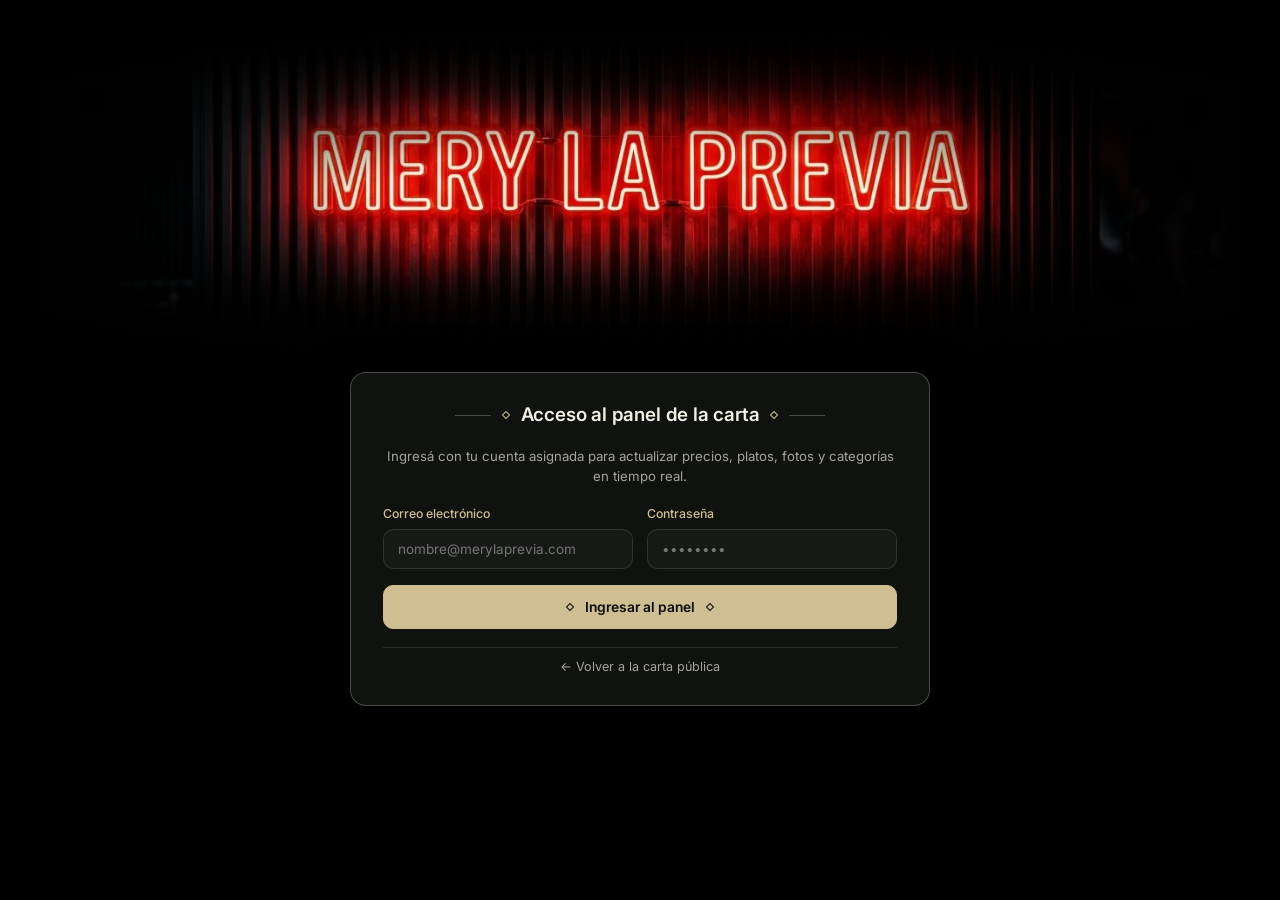
==== commit 8dd8fc8b: "feat(admin,menu): configurable dish distinctions, section media manager, WebP optimization and mobil" ====
--- a/admin.html
+++ b/admin.html
@@ -8,7 +8,59 @@
   <link rel="preconnect" href="https://fonts.googleapis.com" />
   <link rel="preconnect" href="https://fonts.gstatic.com" crossorigin />
   <link href="https://fonts.googleapis.com/css2?family=Inter:wght@400;500;600;700&display=swap" rel="stylesheet" />
-  <link rel="stylesheet" href="admin.css?v=15" />
+  <link rel="stylesheet" href="admin.css?v=18" />
+  <style>
+    /* Menu section (Tragos & Bebidas vs La Carta) badges in the admin panel */
+    .admin-cat-pill-group {
+      font-size: 0.68rem;
+      font-weight: 600;
+      letter-spacing: 0.04em;
+      padding: 2px 8px;
+      border-radius: 99px;
+      border: 1px solid rgba(239, 231, 210, 0.14);
+      color: rgba(239, 231, 210, 0.62);
+      white-space: nowrap;
+    }
+
+    .admin-cat-pill-group.is-drinks {
+      background: rgba(224, 36, 52, 0.16);
+      border-color: rgba(224, 36, 52, 0.4);
+      color: #ffb3ba;
+    }
+
+    .admin-cat-pill-group.is-food {
+      background: rgba(207, 190, 145, 0.12);
+      border-color: rgba(207, 190, 145, 0.35);
+      color: #f0e6cd;
+    }
+
+    .admin-cat-group-badge {
+      display: inline-flex;
+      align-items: center;
+      gap: 6px;
+      margin-top: 6px;
+      font-size: 0.7rem;
+      font-weight: 600;
+      letter-spacing: 0.06em;
+      text-transform: uppercase;
+      padding: 4px 10px;
+      border-radius: 99px;
+      border: 1px solid rgba(239, 231, 210, 0.14);
+      color: rgba(239, 231, 210, 0.72);
+    }
+
+    .admin-cat-group-badge.is-drinks {
+      background: rgba(224, 36, 52, 0.16);
+      border-color: rgba(224, 36, 52, 0.4);
+      color: #ffb3ba;
+    }
+
+    .admin-cat-group-badge.is-food {
+      background: rgba(207, 190, 145, 0.12);
+      border-color: rgba(207, 190, 145, 0.35);
+      color: #f0e6cd;
+    }
+  </style>
 </head>
 <body>
 
@@ -19,7 +71,7 @@
   <section id="adminLoginScreen" class="admin-login-screen" aria-label="Acceso Administrativo Mery La Previa">
     <div class="admin-neon-stage">
       <img
-        src="assets/img/neon-wall-mery.jpg"
+        src="assets/img/neon-wall-mery.webp"
         alt="Cartel Luminoso Mery La Previa"
         class="admin-neon-frame-img"
       />
@@ -39,6 +91,10 @@
         <p class="admin-login-subtitle">
           Ingresá con tu cuenta asignada para actualizar precios, platos, fotos y categorías en tiempo real.
         </p>
+
+        <div id="adminLoginNotice" class="admin-login-notice" hidden>
+          🔒 Iniciá sesión como administrador para validar el Pase VIP
+        </div>
 
         <form id="adminLoginForm" class="admin-login-form" autocomplete="on">
           <div class="admin-login-inputs-grid">
@@ -114,52 +170,44 @@
     <div id="adminSidebarBackdrop" class="admin-sidebar-backdrop" hidden></div>
 
     <!-- Left Sidebar -->
-    <aside id="adminSidebar" class="admin-sidebar" aria-label="Menú lateral de categorías">
+    <aside id="adminSidebar" class="admin-sidebar" aria-label="Menú lateral de administración">
       <div class="admin-sidebar-top">
         <div class="admin-brand-box">
           <div class="admin-brand-row">
-            <span class="admin-brand-name">Mery La Previa</span>
+            <img src="assets/img/logo-mery-la-previa.webp" alt="Mery Jane La Previa" class="admin-brand-logo-img" />
             <span class="admin-live-badge" title="Los cambios impactan al instante en la carta">
               <span class="live-dot"></span>
               <span>En vivo</span>
             </span>
           </div>
-          <span class="admin-brand-sub">Gestión de carta y precios</span>
+          <span class="admin-brand-sub">Gestión de carta y reservas</span>
         </div>
 
         <div class="admin-sidebar-section">
           <div class="admin-sidebar-label-row">
-            <span class="admin-sidebar-label">Categorías</span>
-          </div>
-          <nav id="adminCategoryPills" class="admin-sidebar-nav" role="tablist" aria-label="Categorías de la carta"></nav>
-
-          <button type="button" id="btnNewCategory" class="admin-sidebar-add-btn">
-            <span>+ Nueva categoría</span>
-          </button>
-        </div>
-
-        <div class="admin-sidebar-section">
-          <div class="admin-sidebar-label-row">
-            <span class="admin-sidebar-label">Operaciones y reservas</span>
-          </div>
-          <nav class="admin-sidebar-nav" aria-label="Operaciones de reservas y WhatsApp">
+            <span class="admin-sidebar-label">Navegación y Multimedia</span>
+          </div>
+          <nav class="admin-sidebar-nav" aria-label="Navegación principal">
             <button type="button" id="btnNavReservations" class="admin-cat-pill">
               <span>Reservas y Check-in QR</span>
               <span id="adminReservationsBadge" class="admin-cat-pill-count">0</span>
             </button>
+            <button type="button" id="btnNavMenu" class="admin-cat-pill">
+              <span>Carta y Categorías</span>
+              <span id="adminMenuTotalBadge" class="admin-cat-pill-count">0</span>
+            </button>
+            <button type="button" id="btnNavRoulette" class="admin-cat-pill">
+              <span>Ruleta &amp; Promos</span>
+              <span id="adminRouletteBadge" class="admin-cat-pill-count" style="background: rgba(224, 36, 52, 0.2); color: var(--q-red);">Activa</span>
+            </button>
             <button type="button" id="btnNavWhatsapp" class="admin-cat-pill">
               <span>WhatsApp y Señas</span>
             </button>
-          </nav>
-        </div>
-
-        <div class="admin-sidebar-section">
-          <div class="admin-sidebar-label-row">
-            <span class="admin-sidebar-label">Multimedia</span>
-          </div>
-          <nav class="admin-sidebar-nav" aria-label="Multimedia y videos">
             <button type="button" id="btnNavVideos" class="admin-cat-pill">
               <span>Videos de secciones</span>
+            </button>
+            <button type="button" id="btnNavSectionImages" class="admin-cat-pill">
+              <span>Imágenes de secciones</span>
             </button>
           </nav>
         </div>
@@ -249,11 +297,42 @@
           </div>
 
           <div class="admin-field">
-            <label for="itemFormBadge">Distinción en la carta</label>
+            <div class="admin-label-action-row">
+              <label for="itemFormBadge">Distinción en la carta</label>
+              <button type="button" id="btnToggleDistinctionManager" class="admin-link-btn">
+                + Agregar / quitar
+              </button>
+            </div>
             <select id="itemFormBadge" class="admin-input">
+              <option value="">Sin distinción (ninguna)</option>
               <option value="★">★ Recomendado de la casa</option>
               <option value="◇">◇ Especialidad 11:11</option>
             </select>
+
+            <div id="adminDistinctionManager" class="admin-distinction-manager" hidden>
+              <div class="admin-distinction-add-row">
+                <input
+                  type="text"
+                  id="newDistinctionSymbol"
+                  class="admin-input admin-distinction-symbol-input"
+                  value="✦"
+                  maxlength="4"
+                  placeholder="✦"
+                  aria-label="Símbolo o emoji"
+                />
+                <input
+                  type="text"
+                  id="newDistinctionLabel"
+                  class="admin-input admin-distinction-label-input"
+                  placeholder="Ej. Edición Limitada, Sin TACC..."
+                  aria-label="Nombre de la nueva distinción"
+                />
+                <button type="button" id="btnAddDistinction" class="admin-btn-gold admin-btn-sm">
+                  Agregar
+                </button>
+              </div>
+              <div id="adminDistinctionChips" class="admin-distinction-chips"></div>
+            </div>
           </div>
         </div>
 
@@ -264,20 +343,20 @@
               <div class="admin-dual-preview-item">
                 <span class="admin-dual-preview-label">Vista en lista</span>
                 <div class="admin-dual-thumb-wrap">
-                  <img id="itemFormPreview" src="assets/img/ice-cube-previa.jpg" alt="Vista previa en lista" class="admin-photo-preview" style="object-position: 50% 50%;" />
+                  <img id="itemFormPreview" src="assets/img/ice-cube-previa.webp" alt="Vista previa en lista" class="admin-photo-preview" style="object-position: 50% 50%;" />
                 </div>
               </div>
               <div class="admin-dual-preview-item">
                 <span class="admin-dual-preview-label">Vista en ventana de detalle</span>
                 <div class="admin-dual-modal-wrap">
-                  <img id="itemFormModalPreview" src="assets/img/ice-cube-previa.jpg" alt="Vista previa en ventana de detalle" class="admin-photo-preview" style="object-position: 50% 50%;" />
+                  <img id="itemFormModalPreview" src="assets/img/ice-cube-previa.webp" alt="Vista previa en ventana de detalle" class="admin-photo-preview" style="object-position: 50% 50%;" />
                 </div>
               </div>
               <span class="admin-crop-badge" aria-hidden="true">Clic para encuadrar</span>
             </div>
             <div class="admin-photo-controls">
               <p class="admin-photo-hint">
-                Arrastrá la imagen con el mouse o el dedo para acomodar el encuadre. Podés calibrar de forma independiente la miniatura de la carta y la cabecera del detalle.
+                Arrastrá la imagen con el mouse o el dedo para acomodar el encuadre. Todas las fotos subidas se optimizan automáticamente a WebP para cargar rápido.
               </p>
               <div class="admin-photo-actions-row">
                 <label for="itemFormFile" class="admin-btn-outline admin-upload-label">
@@ -291,7 +370,7 @@
                 </button>
               </div>
               <input type="file" id="itemFormFile" accept="image/*" hidden />
-              <input type="hidden" id="itemFormImageUrl" value="assets/img/ice-cube-previa.jpg" />
+              <input type="hidden" id="itemFormImageUrl" value="assets/img/ice-cube-previa.webp" />
               <input type="hidden" id="itemFormImagePos" value="50% 50%" />
               <input type="hidden" id="itemFormImageZoom" value="1" />
               <input type="hidden" id="itemFormModalImagePos" value="50% 50%" />
@@ -348,6 +427,13 @@
         <div class="admin-field">
           <label for="catFormTitle">Nombre de la categoría</label>
           <input type="text" id="catFormTitle" class="admin-input" placeholder="Ej. Postres & Café" required />
+        </div>
+        <div class="admin-field">
+          <label for="catFormGroup">Sección de la carta</label>
+          <select id="catFormGroup" class="admin-input">
+            <option value="drinks">🍸 Tragos &amp; Bebidas (Barra)</option>
+            <option value="food">🍽️ La Carta (Cocina &amp; Tapeo)</option>
+          </select>
         </div>
         <div class="admin-modal-footer">
           <button type="button" id="btnCancelCatModal" class="admin-btn-outline">Cancelar</button>
@@ -436,16 +522,16 @@
           <span class="ig-tab-num">2</span>
           <span class="ig-tab-copy">
             <span class="ig-tab-title">2. Ventana de detalle del plato</span>
-            <span class="ig-tab-ratio">Cabecera (580 × 250)</span>
+            <span class="ig-tab-ratio">Cabecera (600 × 315)</span>
           </span>
         </button>
       </div>
 
       <div class="ig-crop-workspace">
         <div class="ig-crop-viewport-container">
-          <!-- Viewport switches aspect ratio smoothly: mode-thumb (115/86) vs mode-modal (580/250) -->
+          <!-- Viewport switches aspect ratio smoothly: mode-thumb (115/86) vs mode-modal (600/315) -->
           <div id="igCropViewport" class="ig-crop-viewport mode-thumb" title="Arrastrá para encuadrar o usá la rueda del mouse para zoom">
-            <img id="igCropImage" src="assets/img/ice-cube-previa.jpg" alt="Foto para encuadrar" draggable="false" />
+            <img id="igCropImage" src="assets/img/ice-cube-previa.webp" alt="Foto para encuadrar" draggable="false" />
             <div id="igCropGrid" class="ig-crop-grid" aria-hidden="true">
               <span class="ig-grid-line ig-line-h1"></span>
               <span class="ig-grid-line ig-line-h2"></span>
@@ -490,7 +576,7 @@
             <div id="igLivePreviewThumbWrap" class="ig-preview-item" data-switch-mode="thumb" title="Clic para editar encuadre de lista">
               <span class="ig-preview-tag">Lista de la carta</span>
               <div class="ig-preview-box ig-preview-thumb-box">
-                <img id="igLivePreviewThumb" src="assets/img/ice-cube-previa.jpg" alt="Vista previa en lista (Miniatura)" />
+                <img id="igLivePreviewThumb" src="assets/img/ice-cube-previa.webp" alt="Vista previa en lista (Miniatura)" />
               </div>
               <span class="ig-preview-desc">Miniatura (115 × 86)</span>
             </div>
@@ -498,9 +584,9 @@
             <div id="igLivePreviewModalWrap" class="ig-preview-item" data-switch-mode="modal" title="Clic para editar encuadre de detalle">
               <span class="ig-preview-tag">Ventana de detalle</span>
               <div class="ig-preview-box ig-preview-modal-box">
-                <img id="igLivePreviewModal" src="assets/img/ice-cube-previa.jpg" alt="Vista previa al abrir plato (Detalle)" />
+                <img id="igLivePreviewModal" src="assets/img/ice-cube-previa.webp" alt="Vista previa al abrir plato (Detalle)" />
               </div>
-              <span class="ig-preview-desc">Detalle (580 × 250)</span>
+              <span class="ig-preview-desc">Detalle (600 × 315)</span>
             </div>
           </div>
         </div>
@@ -678,10 +764,10 @@
 
           <div class="admin-scan-actions">
             <button type="button" id="btnConfirmQrCheckIn" class="admin-btn-gold admin-btn-checkin-large">
-              Confirmar ingreso (Asistió)
+              Confirmar ingreso
             </button>
             <button type="button" id="btnScanAnotherQr" class="admin-btn-outline" style="width: 100%; margin-top: 8px;">
-              📷 Escanear otro código
+              📷 Escanear otro pase
             </button>
           </div>
         </div>
@@ -852,10 +938,63 @@
     </div>
   </div>
 
+  <!-- 10. MODAL: AGREGAR / EDITAR PREMIO DE LA RULETA -->
+  <div id="adminPrizeModal" class="admin-modal-backdrop" hidden role="dialog" aria-modal="true" aria-labelledby="prizeModalHeading">
+    <div class="admin-modal-card" style="max-width: 500px;">
+      <div class="admin-modal-header">
+        <h3 id="prizeModalHeading">Configurar Premio de la Ruleta</h3>
+        <button type="button" id="btnClosePrizeModal" class="admin-modal-close" aria-label="Cerrar">✕</button>
+      </div>
+
+      <form id="adminPrizeForm" class="admin-item-form">
+        <input type="hidden" id="prizeEditId" value="" />
+
+        <div class="admin-form-group">
+          <label for="prizeNameInput">Nombre del Premio o Promo *</label>
+          <input type="text" id="prizeNameInput" class="admin-input" placeholder="ej. Shot Tequila 11:11" required />
+        </div>
+
+        <div class="admin-form-row" style="display: grid; grid-template-columns: 1fr 1fr; gap: 12px;">
+          <div class="admin-form-group">
+            <label for="prizeStockInput">Stock Actual Disponible</label>
+            <input type="number" id="prizeStockInput" class="admin-input" min="0" max="999" value="10" required />
+            <small style="color: var(--q-cream-muted); font-size: 0.72rem;">(999 = ilimitado)</small>
+          </div>
+          <div class="admin-form-group">
+            <label for="prizeTotalStockInput">Cupo Total por Noche</label>
+            <input type="number" id="prizeTotalStockInput" class="admin-input" min="0" max="999" value="10" required />
+            <small style="color: var(--q-cream-muted); font-size: 0.72rem;">Para restablecer stock</small>
+          </div>
+        </div>
+
+        <div class="admin-form-row" style="display: grid; grid-template-columns: 1fr 1fr; gap: 12px;">
+          <div class="admin-form-group">
+            <label for="prizeProbInput">Probabilidad / Peso (%)</label>
+            <input type="number" id="prizeProbInput" class="admin-input" min="1" max="100" value="20" required />
+          </div>
+          <div class="admin-form-group">
+            <label for="prizeColorInput">Color del Gajo</label>
+            <input type="color" id="prizeColorInput" class="admin-input" value="#e02434" style="height: 42px; padding: 2px 6px; cursor: pointer;" />
+          </div>
+        </div>
+
+        <div class="admin-form-group">
+          <label for="prizeConditionInput">Condición o Instrucción de Canje *</label>
+          <input type="text" id="prizeConditionInput" class="admin-input" placeholder="ej. Válido hoy a las 11:11 PM en barra" required />
+        </div>
+
+        <div class="admin-modal-actions" style="margin-top: 16px;">
+          <button type="button" id="btnCancelPrizeModal" class="admin-btn-outline">Cancelar</button>
+          <button type="submit" id="btnSavePrizeModal" class="admin-btn-gold">Guardar premio</button>
+        </div>
+      </form>
+    </div>
+  </div>
+
   <script src="https://cdn.jsdelivr.net/npm/@supabase/supabase-js@2"></script>
   <script src="assets/js/qrcode.min.js"></script>
   <script src="assets/js/jsqr.min.js"></script>
-  <script src="supabase-config.js?v=15"></script>
-  <script src="admin.js?v=15"></script>
+  <script src="supabase-config.js?v=23"></script>
+  <script src="admin.js?v=20"></script>
 </body>
 </html>
--- a/admin.css
+++ b/admin.css
@@ -201,6 +201,24 @@
   text-align: center;
 }
 
+.admin-login-notice {
+  padding: 12px 14px;
+  border-radius: 10px;
+  border: 1px solid var(--q-gold);
+  background: rgba(212, 175, 55, 0.12);
+  color: var(--q-gold);
+  font-size: 0.88rem;
+  font-weight: 600;
+  text-align: center;
+  line-height: 1.4;
+  animation: fadeInNotice 0.25s ease;
+}
+
+@keyframes fadeInNotice {
+  from { opacity: 0; transform: translateY(-4px); }
+  to { opacity: 1; transform: translateY(0); }
+}
+
 .admin-enter-btn {
   appearance: none;
   width: 100%;
@@ -347,6 +365,16 @@
   gap: 8px;
 }
 
+.admin-brand-logo-img {
+  height: 28px;
+  max-width: 145px;
+  width: auto;
+  object-fit: contain;
+  display: block;
+  flex-shrink: 0;
+  filter: drop-shadow(0 0 8px rgba(224, 36, 52, 0.4));
+}
+
 .admin-brand-name {
   font-weight: 700;
   font-size: 1.12rem;
@@ -445,6 +473,98 @@
 .admin-cat-pill.active .admin-cat-pill-count {
   background: var(--q-gold);
   color: #0a0b0a;
+}
+
+/* Horizontal Category Selector Bar in Carta Workspace */
+.admin-cat-pills-bar {
+  display: flex;
+  align-items: center;
+  justify-content: space-between;
+  gap: 12px;
+  margin-bottom: 24px;
+  padding: 2px 0 16px;
+  border-bottom: 1px solid var(--q-border-subtle);
+  overflow-x: auto;
+  -webkit-overflow-scrolling: touch;
+  scrollbar-width: thin;
+}
+
+.admin-cat-pills-bar::-webkit-scrollbar {
+  height: 4px;
+}
+.admin-cat-pills-bar::-webkit-scrollbar-track {
+  background: rgba(255, 255, 255, 0.02);
+}
+.admin-cat-pills-bar::-webkit-scrollbar-thumb {
+  background: var(--q-border-strong);
+  border-radius: 4px;
+}
+
+.admin-cat-pills-row {
+  display: flex;
+  align-items: center;
+  gap: 8px;
+  flex-wrap: nowrap;
+  flex-shrink: 0;
+}
+
+.admin-cat-pills-row .admin-cat-pill {
+  width: auto;
+  white-space: nowrap;
+  flex-shrink: 0;
+  background: rgba(255, 255, 255, 0.04);
+  border: 1px solid var(--q-border-subtle);
+  padding: 8px 14px;
+  border-radius: 99px;
+  font-size: 0.88rem;
+  font-weight: 500;
+  display: inline-flex;
+  align-items: center;
+  gap: 8px;
+  cursor: pointer;
+  transition: all 0.15s ease;
+}
+
+.admin-cat-pills-row .admin-cat-pill:hover {
+  background: rgba(239, 231, 210, 0.08);
+  border-color: rgba(207, 190, 145, 0.3);
+  color: var(--q-cream);
+}
+
+.admin-cat-pills-row .admin-cat-pill.active {
+  background: rgba(207, 190, 145, 0.15);
+  border-color: var(--q-gold);
+  color: var(--q-cream);
+  font-weight: 600;
+}
+
+.admin-cat-pills-row .admin-cat-pill.active .admin-cat-pill-count {
+  background: var(--q-gold);
+  color: #0a0b0a;
+}
+
+.admin-cat-pills-bar .admin-cat-pill-add {
+  width: auto;
+  white-space: nowrap;
+  flex-shrink: 0;
+  padding: 8px 14px;
+  border-radius: 99px;
+  border: 1px dashed var(--q-border-strong);
+  background: transparent;
+  color: var(--q-gold);
+  font-family: var(--font-sans);
+  font-size: 0.88rem;
+  font-weight: 500;
+  cursor: pointer;
+  display: inline-flex;
+  align-items: center;
+  gap: 6px;
+  transition: all 0.15s ease;
+}
+
+.admin-cat-pills-bar .admin-cat-pill-add:hover {
+  background: rgba(207, 190, 145, 0.1);
+  border-color: var(--q-gold);
 }
 
 .admin-sidebar-add-btn {
@@ -1119,6 +1239,10 @@
   display: block;
 }
 
+.admin-video-player.is-portrait {
+  object-fit: contain;
+}
+
 .admin-video-meta {
   display: flex;
   flex-direction: column;
@@ -1147,6 +1271,161 @@
 
 .admin-upload-label {
   cursor: pointer;
+}
+
+/* ==========================================================================
+   6b. SECTION IMAGES & DISTINCTIONS WORKSPACE CONTROLS
+   ========================================================================== */
+.admin-section-images-grid {
+  display: grid;
+  grid-template-columns: repeat(auto-fit, minmax(280px, 1fr));
+  gap: 20px;
+}
+
+.admin-section-img-card {
+  background: var(--q-surface);
+  border: 1px solid var(--q-border);
+  border-radius: 14px;
+  padding: 20px;
+  display: flex;
+  flex-direction: column;
+  gap: 14px;
+  box-shadow: 0 10px 30px rgba(0, 0, 0, 0.4);
+}
+
+.admin-section-img-preview-wrap {
+  position: relative;
+  width: 100%;
+  aspect-ratio: 16 / 10;
+  border-radius: 10px;
+  overflow: hidden;
+  background: #080908;
+  border: 1px solid var(--q-border);
+}
+
+.admin-section-img-preview {
+  width: 100%;
+  height: 100%;
+  object-fit: cover;
+  display: block;
+}
+
+.admin-webp-pill {
+  position: absolute;
+  top: 10px;
+  right: 10px;
+  font-size: 0.66rem;
+  font-weight: 700;
+  letter-spacing: 0.08em;
+  text-transform: uppercase;
+  padding: 3px 8px;
+  border-radius: 99px;
+  background: rgba(10, 11, 10, 0.82);
+  border: 1px solid rgba(207, 190, 145, 0.45);
+  color: var(--q-gold);
+  backdrop-filter: blur(6px);
+}
+
+.admin-label-action-row {
+  display: flex;
+  align-items: center;
+  justify-content: space-between;
+  gap: 8px;
+}
+
+.admin-link-btn {
+  appearance: none;
+  background: none;
+  border: none;
+  padding: 0;
+  color: var(--q-gold);
+  font-size: 0.76rem;
+  font-weight: 600;
+  cursor: pointer;
+  text-decoration: underline;
+  text-underline-offset: 3px;
+}
+
+.admin-link-btn:hover {
+  color: var(--q-cream);
+}
+
+.admin-distinction-manager {
+  margin-top: 8px;
+  padding: 12px;
+  border-radius: 10px;
+  background: #101210;
+  border: 1px solid var(--q-border);
+  display: flex;
+  flex-direction: column;
+  gap: 10px;
+}
+
+.admin-distinction-manager[hidden] {
+  display: none !important;
+}
+
+.admin-distinction-add-row {
+  display: flex;
+  gap: 8px;
+  align-items: center;
+}
+
+.admin-distinction-symbol-input {
+  width: 54px;
+  text-align: center;
+  flex-shrink: 0;
+  padding-left: 6px;
+  padding-right: 6px;
+}
+
+.admin-distinction-label-input {
+  flex: 1 1 0%;
+  min-width: 0;
+}
+
+.admin-btn-sm {
+  padding: 8px 12px;
+  font-size: 0.78rem;
+  white-space: nowrap;
+}
+
+.admin-distinction-chips {
+  display: flex;
+  flex-wrap: wrap;
+  gap: 6px;
+}
+
+.admin-distinction-chip {
+  display: inline-flex;
+  align-items: center;
+  gap: 6px;
+  padding: 4px 8px 4px 10px;
+  border-radius: 99px;
+  background: rgba(207, 190, 145, 0.1);
+  border: 1px solid rgba(207, 190, 145, 0.32);
+  color: var(--q-cream);
+  font-size: 0.75rem;
+}
+
+.admin-distinction-chip-del {
+  appearance: none;
+  border: none;
+  background: rgba(255, 255, 255, 0.08);
+  color: var(--q-cream-muted);
+  width: 18px;
+  height: 18px;
+  border-radius: 50%;
+  display: inline-grid;
+  place-items: center;
+  font-size: 0.72rem;
+  line-height: 1;
+  cursor: pointer;
+}
+
+.admin-distinction-chip-del:hover {
+  background: rgba(224, 36, 52, 0.3);
+  color: #fff;
 }
 
 #adminConfirmModal {
@@ -1518,8 +1797,8 @@
 
 .ig-crop-viewport.mode-modal {
   width: 464px;
-  height: 200px;
-  aspect-ratio: 580 / 250;
+  height: 244px;
+  aspect-ratio: 600 / 315;
 }
 
 .ig-crop-viewport:active,
@@ -1733,7 +2012,7 @@
 
 .ig-preview-modal-box {
   width: 174px;
-  height: 75px;
+  height: 91px;
   border-radius: 6px;
 }
 
@@ -2379,6 +2658,59 @@
   font-weight: 600;
 }
 
+/* Confirmed Success Check-in Button State */
+.admin-btn-success {
+  background: #2ecc71 !important;
+  color: #0d0f0d !important;
+  border-color: #2ecc71 !important;
+  font-weight: 600 !important;
+  box-shadow: 0 4px 16px rgba(46, 204, 113, 0.4) !important;
+  cursor: default;
+}
+
+.admin-btn-success:hover {
+  background: #27ae60 !important;
+  color: #0d0f0d !important;
+  border-color: #27ae60 !important;
+}
+
+/* Dedicated VIP pass check-in popup styling when camera is stopped */
+.admin-qr-viewport.camera-stopped {
+  background: #0d0f0d;
+}
+
+.admin-qr-viewport.camera-stopped .admin-qr-camera-stage {
+  display: none !important;
+}
+
+.admin-qr-viewport.camera-stopped .admin-qr-bottom-drawer,
+.admin-qr-viewport:has(.admin-qr-camera-stage[hidden]) .admin-qr-bottom-drawer {
+  flex: 1;
+  max-height: none;
+  background: #0d0f0d;
+  border-top: none;
+  justify-content: center;
+  align-items: center;
+  padding: 24px 20px calc(24px + env(safe-area-inset-bottom, 0px));
+}
+
+.admin-qr-viewport.camera-stopped .admin-scan-result-card,
+.admin-qr-viewport:has(.admin-qr-camera-stage[hidden]) .admin-scan-result-card {
+  width: 100%;
+  max-width: 440px;
+  background: #141714;
+  border: 1.5px solid var(--q-gold);
+  border-radius: 16px;
+  padding: 24px;
+  box-shadow: 0 24px 60px rgba(0, 0, 0, 0.9), 0 0 30px rgba(212, 175, 55, 0.15);
+}
+
+.admin-qr-viewport.camera-stopped .admin-qr-input-row,
+.admin-qr-viewport:has(.admin-qr-camera-stage[hidden]) .admin-qr-input-row {
+  width: 100%;
+  max-width: 440px;
+}
+
 /* WhatsApp & Deposit Settings View */
 .admin-whatsapp-view {
   display: flex;
@@ -2798,3 +3130,331 @@
   }
 }
 
+/* ==========================================================================
+   ROULETTE & PROMOS MANAGEMENT WORKSPACE
+   ========================================================================== */
+.admin-roulette-container {
+  display: flex;
+  flex-direction: column;
+  gap: 22px;
+  width: 100%;
+}
+
+.admin-roulette-banner {
+  display: flex;
+  align-items: center;
+  justify-content: space-between;
+  gap: 16px;
+  background: var(--q-surface);
+  border: 1px solid var(--q-border);
+  border-radius: 14px;
+  padding: 18px 24px;
+}
+
+.admin-roulette-banner-left {
+  display: flex;
+  align-items: center;
+  gap: 16px;
+}
+
+.admin-roulette-icon {
+  font-size: 2rem;
+  line-height: 1;
+}
+
+.admin-roulette-status-title {
+  font-size: 1.1rem;
+  font-weight: 700;
+  color: var(--q-cream);
+  margin-bottom: 4px;
+}
+
+.admin-roulette-status-desc {
+  font-size: 0.82rem;
+  color: var(--q-cream-muted);
+}
+
+.admin-roulette-toggle-btn {
+  appearance: none;
+  border: 1px solid var(--q-border-strong);
+  background: rgba(224, 36, 52, 0.12);
+  color: var(--q-red);
+  padding: 10px 22px;
+  border-radius: 99px;
+  font-size: 0.82rem;
+  font-weight: 600;
+  cursor: pointer;
+  transition: all 0.2s ease;
+  display: inline-flex;
+  align-items: center;
+  gap: 8px;
+}
+
+.admin-roulette-toggle-btn.is-active {
+  background: var(--q-red);
+  color: #ffffff;
+  border-color: var(--q-red);
+  box-shadow: 0 0 16px var(--q-red-glow);
+}
+
+.admin-roulette-settings-grid {
+  display: grid;
+  grid-template-columns: 1fr 1fr;
+  gap: 18px 24px;
+  background: var(--q-surface);
+  border: 1px solid var(--q-border);
+  border-radius: 14px;
+  padding: 24px 28px;
+  box-sizing: border-box;
+  width: 100%;
+}
+
+@media (max-width: 900px) {
+  .admin-roulette-settings-grid {
+    grid-template-columns: 1fr;
+    padding: 18px 20px;
+    gap: 16px;
+  }
+}
+
+.admin-roulette-actions-bar {
+  display: flex;
+  align-items: center;
+  justify-content: space-between;
+  flex-wrap: wrap;
+  gap: 12px;
+  margin-top: 4px;
+}
+
+.admin-roulette-actions-title {
+  font-size: 1.15rem;
+  font-weight: 700;
+  color: var(--q-cream);
+  letter-spacing: 0.04em;
+}
+
+.admin-prizes-list {
+  display: grid;
+  grid-template-columns: repeat(auto-fill, minmax(320px, 1fr));
+  gap: 16px;
+}
+
+.admin-prize-card {
+  background: var(--q-surface);
+  border: 1px solid var(--q-border);
+  border-radius: 12px;
+  padding: 18px 20px;
+  display: flex;
+  flex-direction: column;
+  justify-content: space-between;
+  gap: 14px;
+  transition: border-color 0.2s ease, transform 0.2s ease;
+}
+
+.admin-prize-card:hover {
+  border-color: var(--q-border-strong);
+  transform: translateY(-2px);
+}
+
+.admin-prize-top {
+  display: flex;
+  align-items: flex-start;
+  justify-content: space-between;
+  gap: 12px;
+}
+
+.admin-prize-title-wrap {
+  display: flex;
+  align-items: center;
+  gap: 10px;
+}
+
+.admin-prize-dot {
+  width: 14px;
+  height: 14px;
+  border-radius: 50%;
+  flex-shrink: 0;
+  box-shadow: 0 0 8px rgba(0, 0, 0, 0.5);
+}
+
+.admin-prize-name {
+  font-size: 1.02rem;
+  font-weight: 700;
+  color: var(--q-cream);
+}
+
+.admin-prize-prob-badge {
+  font-size: 0.72rem;
+  font-weight: 600;
+  padding: 3px 8px;
+  border-radius: 99px;
+  background: rgba(239, 231, 210, 0.08);
+  border: 1px solid var(--q-border);
+  color: var(--q-cream-muted);
+}
+
+.admin-prize-condition {
+  font-size: 0.8rem;
+  color: var(--q-cream-muted);
+  line-height: 1.45;
+  background: rgba(0, 0, 0, 0.25);
+  padding: 8px 12px;
+  border-radius: 8px;
+  border: 1px solid rgba(255, 255, 255, 0.04);
+}
+
+.admin-prize-bottom {
+  display: flex;
+  align-items: center;
+  justify-content: space-between;
+  padding-top: 10px;
+  border-top: 1px solid rgba(255, 255, 255, 0.06);
+  gap: 12px;
+}
+
+.admin-prize-stock-box {
+  display: flex;
+  align-items: center;
+  gap: 8px;
+}
+
+.admin-prize-stock-label {
+  font-size: 0.76rem;
+  text-transform: uppercase;
+  color: var(--q-cream-muted);
+  letter-spacing: 0.06em;
+}
+
+.admin-prize-stock-num {
+  font-size: 0.95rem;
+  font-weight: 700;
+  color: var(--q-cream);
+  min-width: 24px;
+  text-align: center;
+}
+
+.admin-prize-stock-btn {
+  width: 26px;
+  height: 26px;
+  border-radius: 6px;
+  border: 1px solid var(--q-border);
+  background: rgba(239, 231, 210, 0.06);
+  color: var(--q-cream);
+  font-size: 0.9rem;
+  display: grid;
+  place-items: center;
+  cursor: pointer;
+  transition: all 0.15s ease;
+}
+
+.admin-prize-stock-btn:hover {
+  background: var(--q-red);
+  border-color: var(--q-red);
+  color: #ffffff;
+}
+
+.admin-prize-actions {
+  display: flex;
+  align-items: center;
+  gap: 6px;
+}
+
+.admin-prize-btn-sm {
+  appearance: none;
+  padding: 6px 12px;
+  border-radius: 6px;
+  border: 1px solid var(--q-border);
+  background: transparent;
+  color: var(--q-cream);
+  font-size: 0.75rem;
+  cursor: pointer;
+  transition: all 0.2s ease;
+}
+
+.admin-prize-btn-sm:hover {
+  border-color: var(--q-cream);
+  background: rgba(239, 231, 210, 0.08);
+}
+
+.admin-prize-btn-danger:hover {
+  border-color: #ef4444;
+  color: #ef4444;
+  background: rgba(239, 68, 68, 0.1);
+}
+
+/* Vouchers Anti-Fraud Table in Admin */
+.admin-roulette-vouchers-section {
+  display: flex;
+  flex-direction: column;
+  gap: 14px;
+  background: var(--q-surface);
+  border: 1px solid var(--q-border);
+  border-radius: 14px;
+  padding: 22px 26px;
+  margin-top: 8px;
+}
+
+.admin-vouchers-grid {
+  display: grid;
+  grid-template-columns: repeat(auto-fill, minmax(280px, 1fr));
+  gap: 12px;
+}
+
+.admin-voucher-card {
+  background: rgba(0, 0, 0, 0.4);
+  border: 1px solid var(--q-border);
+  border-radius: 10px;
+  padding: 14px 16px;
+  display: flex;
+  flex-direction: column;
+  gap: 8px;
+  transition: all 0.2s ease;
+}
+
+.admin-voucher-card.is-redeemed {
+  opacity: 0.65;
+  border-color: rgba(255, 255, 255, 0.08);
+}
+
+.admin-voucher-header {
+  display: flex;
+  align-items: center;
+  justify-content: space-between;
+  gap: 8px;
+}
+
+.admin-voucher-code-badge {
+  font-family: monospace;
+  font-size: 0.92rem;
+  font-weight: 700;
+  color: var(--q-red);
+  letter-spacing: 0.08em;
+}
+
+.admin-voucher-status-badge {
+  font-size: 0.68rem;
+  font-weight: 700;
+  text-transform: uppercase;
+  padding: 2px 7px;
+  border-radius: 99px;
+  background: rgba(74, 222, 128, 0.15);
+  color: #4ade80;
+  border: 1px solid rgba(74, 222, 128, 0.35);
+}
+
+.admin-voucher-status-badge.is-redeemed {
+  background: rgba(255, 255, 255, 0.08);
+  color: var(--q-cream-muted);
+  border-color: rgba(255, 255, 255, 0.12);
+}
+
+.admin-voucher-meta {
+  font-size: 0.8rem;
+  color: var(--q-cream-muted);
+  line-height: 1.4;
+}
+
+.admin-voucher-meta strong {
+  color: var(--q-cream);
+}
+
